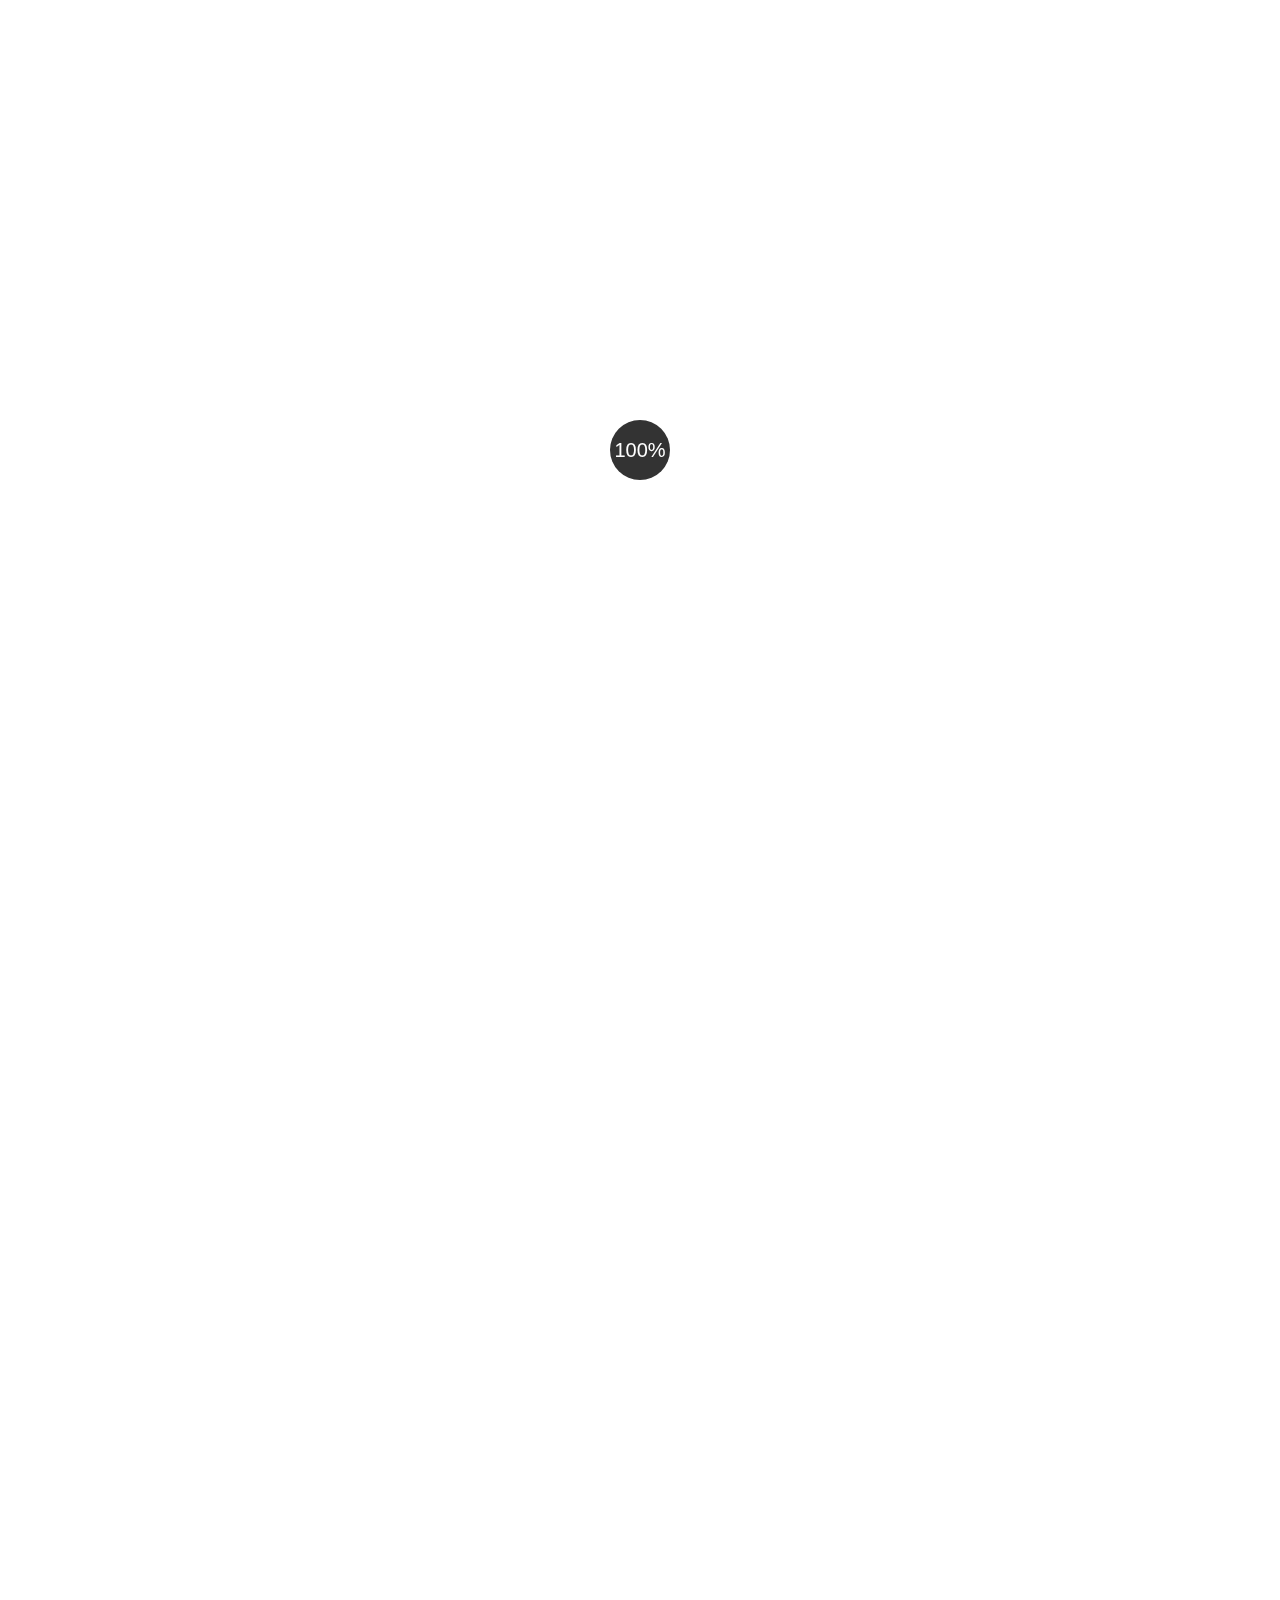
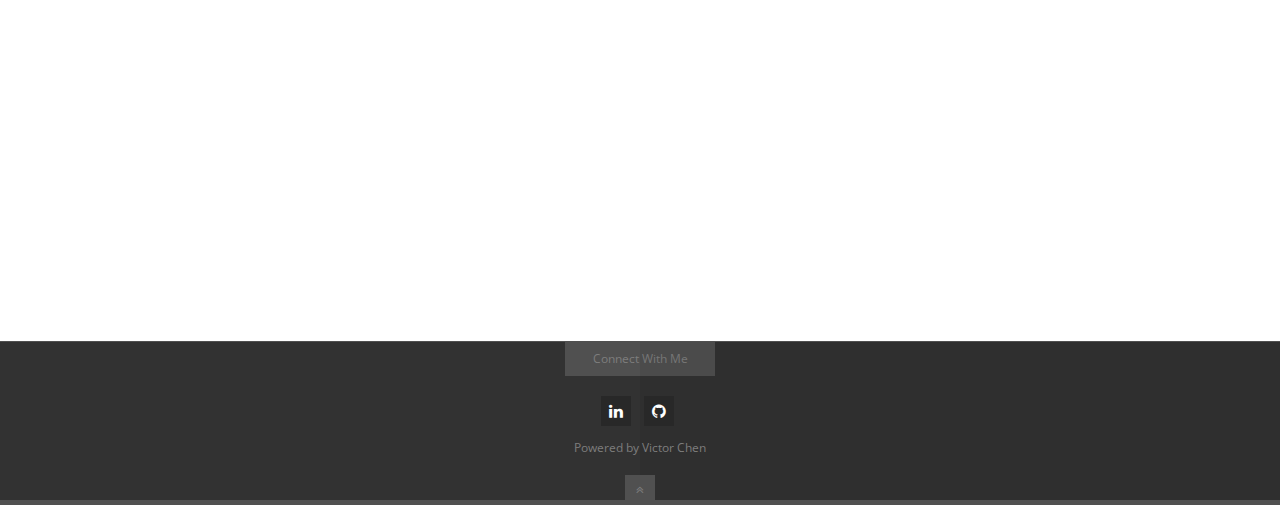
==== index.html @ 5d91b6b1 "wording" ====
<!DOCTYPE html>
<html lang="en" >
  <head>
    <meta charset="utf-8">
    <meta http-equiv="X-UA-Compatible" content="IE=edge">
    <meta name="viewport" content="width=device-width, initial-scale=1">
    
    <!-- Primary Meta Tags -->
    <title>Victor Chen Li's Online Portfolio</title>
    <meta name="title" content="Victor Chen Li's Online Portfolio">
    <meta name="description" content="- Product Designer have 6 years of working experience in both web and mobile
    - 8 years of experience in frontend and backend full stack engineering and released multiple products.
    - Scrum Master in the team to advocate agile process for the end to end product lifecycle
    - Passionate about learning new technology and building side projects for fun">

    <!-- Open Graph / Facebook -->
    <meta property="og:type" content="website">
    <meta property="og:url" content="https://victorchenli.github.io/">
    <meta property="og:title" content="Victor Chen Li's Online Portfolio">
    <meta property="og:description" content="- Product Designer have 6 years of working experience in both web and mobile
    - 8 years of experience in frontend and backend full stack engineering and released multiple products.
    - Scrum Master in the team to advocate agile process for the end to end product lifecycle
    - Passionate about learning new technology and building side projects for fun">
    <meta property="og:image" content="https://victorchenli.github.io/assets/theme/images/my-pict1.jpg">

    <!-- Twitter -->
    <meta property="twitter:card" content="summary_large_image">
    <meta property="twitter:url" content="https://victorchenli.github.io/">
    <meta property="twitter:title" content="Victor Chen Li's Online Portfolio">
    <meta property="twitter:description" content="- Product Designer have 6 years of working experience in both web and mobile
    - 8 years of experience in frontend and backend full stack engineering and released multiple products.
    - Scrum Master in the team to advocate agile process for the end to end product lifecycle
    - Passionate about learning new technology and building side projects for fun">
    <meta property="twitter:image" content="https://victorchenli.github.io/assets/theme/images/my-pict1.jpg">


    <title>Victor Chen Li's Online Portfolio</title>
    <!--favicon-->
    <!-- <link rel="apple-touch-icon" href="assets/theme/images/vc_icon.png">
    <link rel="icon" href="assets/theme/images/favicon.ico"> -->
    <link rel="shortcut icon" href="assets/theme/images/vc_icon.png" type="image/x-icon">
    <link rel="icon" href="assets/theme/images/vc_icon.png" type="image/x-icon">

    <!--pace (page loader) style-->
    <link href="assets/plugins/pace/pace.css" rel="stylesheet">
    <script src="assets/plugins/pace/pace.min.js"></script>

    <!-- Bootstrap -->
    <link href="assets/plugins/bootstrap-3.3.1/css/bootstrap.min.css" rel="stylesheet">
    
    <!-- Icons -->
    <link href="assets/plugins/font-awesome-4.2.0/css/font-awesome.min.css" rel="stylesheet">
    <!-- typed style -->
    <link href="assets/plugins/typed/typed.css" rel="stylesheet">
    <!-- popup style-->
    <link href="assets/plugins/magnific-popup/magnific-popup.css" rel="stylesheet">


    <!-- HTML5 Shim and Respond.js IE8 support of HTML5 elements and media queries -->
    <!-- WARNING: Respond.js doesn't work if you view the page via file:// -->
    <!--[if lt IE 9]>
      <script src="https://oss.maxcdn.com/html5shiv/3.7.2/html5shiv.min.js"></script>
      <script src="https://oss.maxcdn.com/respond/1.4.2/respond.min.js"></script>
    <![endif]-->

    <!-- Themes styles-->
    <link href="assets/theme/css/style.css" rel="stylesheet">
    <!-- black skin-->
    <!-- <link href="assets/theme/css/skin-black.css" rel="stylesheet"> -->

    <!-- Fullstory-->
    <script>
    window['_fs_debug'] = false;
    window['_fs_host'] = 'fullstory.com';
    window['_fs_script'] = 'edge.fullstory.com/s/fs.js';
    window['_fs_org'] = '16WH60';
    window['_fs_namespace'] = 'FS';
    (function(m,n,e,t,l,o,g,y){
        if (e in m) {if(m.console && m.console.log) { m.console.log('FullStory namespace conflict. Please set window["_fs_namespace"].');} return;}
        g=m[e]=function(a,b,s){g.q?g.q.push([a,b,s]):g._api(a,b,s);};g.q=[];
        o=n.createElement(t);o.async=1;o.crossOrigin='anonymous';o.src='https://'+_fs_script;
        y=n.getElementsByTagName(t)[0];y.parentNode.insertBefore(o,y);
        g.identify=function(i,v,s){g(l,{uid:i},s);if(v)g(l,v,s)};g.setUserVars=function(v,s){g(l,v,s)};g.event=function(i,v,s){g('event',{n:i,p:v},s)};
        g.anonymize=function(){g.identify(!!0)};
        g.shutdown=function(){g("rec",!1)};g.restart=function(){g("rec",!0)};
        g.log = function(a,b){g("log",[a,b])};
        g.consent=function(a){g("consent",!arguments.length||a)};
        g.identifyAccount=function(i,v){o='account';v=v||{};v.acctId=i;g(o,v)};
        g.clearUserCookie=function(){};
        g.setVars=function(n, p){g('setVars',[n,p]);};
        g._w={};y='XMLHttpRequest';g._w[y]=m[y];y='fetch';g._w[y]=m[y];
        if(m[y])m[y]=function(){return g._w[y].apply(this,arguments)};
        g._v="1.3.0";
    })(window,document,window['_fs_namespace'],'script','user');
    </script>
  </head>


  <body  data-spy="scroll" data-target=".menu-area" data-offset="200">
    <!--wrapper page-->
    <div class="wrapper">

      <!-- Main Header -->
      <header class="main-header no-window no-header-content" id="home">
        <!-- <div class="content-table header-content-fixed ">
          <div class="whoim">
            <div class="color-dark text-bold">
              Hello
            </div>
          </div>
          <div class="v-content">
            <div class="container">
              <h1 class=" color-dark name">I’m Victor Chen</h1>
              <h4  class=" color-dark font-alt job"><span id="typed" class="typed"></span></h4>
            </div>
          </div>
        </div> -->


        <!-- Main navbar -->
        <div class="menu-area">
          <div class="toogle-bars">
            <a href="#menu-collapse" data-toggle="collapse" class="collapsed"><i class="fa fa-bars ic-open"></i> <i class="fa fa-remove ic-close"></i> MENU</a>
          </div>
          <div class="menu-collapse collapse" id="menu-collapse">
            <div class="container">
              <div class="row">
                <div class="col-md-3">
                  <ul class="breadcrumb main-nav no-space">
                    <li class="link-inpage"><a href="#contact" id="hireme-tab" class="link-inpage"><i class="fa fa-briefcase"></i> Hire Me Now</a></li>
                  </ul>
                </div>
                <div class="col-md-6">
                  <ul class="breadcrumb main-nav nav">
                    <li class="active"><a href="#home" class="link-inpage">Home</a></li>
                    <li ><a href="#about" class="link-inpage">About</a></li>
                    <li ><a href="#portfolio" class="link-inpage">Portfolio</a></li>
                    <li ><a href="#resume" class="link-inpage">Resume</a></li>
                    <!-- <li ><a href="#blog" class="link-inpage">Blog</a></li> -->
                    <!-- <li ><a href="#contact" id="contact-tab" class="link-inpage">Contact</a></li> -->
                  </ul>
                </div>
                <div class="col-md-3">
                  <ul class="breadcrumb main-nav no-space">
                    <li>
                      <a href="https://www.freelancer.ca/u/VictorChenLi"  ><i class="fa fa-briefcase"></i></a>
                    </li>
                    <li>
                      <a href="https://www.linkedin.com/in/victorchenli/" ><i class="fa fa-linkedin"></i></a>
                    </li>
                    <li>
                      <a href="https://github.com/VictorChenLi/" ><i class="fa fa-github"></i></a>
                    </li>
                  </ul>
                </div>
              </div>
            </div>
          </div>
        </div><!-- End Main navbar -->
      </header><!-- End Main Header -->

      <!-- ABOUT ME -->
      <section id="about" class="block-section">
        <div class="clearfix my-profile">
          <div class="my-pict" >
            <div class="overfly">
              <div class="text-botttom">
                <h2 class="text-uppercase color-dark text-bold">Victor Chen</h2>
                <h5 class="text-uppercase color-dark font-alt ">Based @ Toronto</h5>
              </div>
            </div>
          </div>
          <div class="my-desc">
            <div class="bg-secondary clearfix">
              <div class="inner-text">
                <h3 class="color-dark no-margin-top">Hello There!</h3>

                <p><span>I have 7 years of work experience in&nbsp;</span><strong>User experience design</strong><span>&nbsp;and 8 years of work experience in&nbsp;</span><strong>Software engineering</strong><span>&nbsp;(Android, React, NodeJs, etc) for multiple different companies from different industries.</span></p>
                
                <p><span>I'm an advocate of&nbsp;</span><strong>User Center Design</strong><span >. My design process includes end-to-end product design activities. I will conduct&nbsp;</span><strong>user interviews</strong><span>&nbsp;and&nbsp;</span><strong>shadow the user</strong><span>&nbsp;to emphasize the users' pain points. I will create&nbsp;</span><strong>personas and journey maps</strong><span>&nbsp;to identify the top problem statement the team should focus on. I will host&nbsp;</span><strong>ideation sessions</strong><span>&nbsp;to explore all possible ideas with the whole product and engineering team. I will create&nbsp;</span><strong>LoFi or HiFi prototype</strong><span>&nbsp;based on the converged ideas to get alignment with the team. And I will conduct&nbsp;</span><strong>usability testings or run A/B testing</strong><span>&nbsp;with the real user to validate the designs or hypotheses we had.</span></p>
                
                <p><span>My design philosophy is rational, consistent and agile.&nbsp;</span><strong>Rational</strong><span>&nbsp;means all the designs that I created are based on certain reasons, either from&nbsp;</span><strong>user testing</strong><span>&nbsp;or widely accepted&nbsp;</span><strong>design principle</strong><span>&nbsp;and patterns.&nbsp;</span><strong>Consistency</strong><span>&nbsp;means I will use&nbsp;</span><strong>design system</strong><span>&nbsp;and well-defined design principles across the whole design life cycle, which will reduce engineering effort and handoff time.&nbsp;</span><strong>Agile</strong><span>&nbsp;means I will perform design ideation, a feasibility check,&nbsp;</span><strong>wireframe, prototyping</strong><span>, quick validation within each development cycle.</span></p>
                
                <p><span>Feel free to reach out to me, I'm happy to chat with you!</span></p>

                <!-- <button type="button" class="btn primary-btn btn-flat-solid">View Case Study</button> -->
                <a target="_blank" href="https://drive.google.com/file/d/1Bz-e8cFFridXrDcji8XhymebFwd_yoCH/view?usp=sharing" class="btn btn-block btn-primary btn-flat-solid btn-lg btn-pill btn-sm margin-top-25"><i class="fa fa-briefcase"></i> View Resume </a>
                
              </div>
            </div>
            <div id="contact" class="bg-dark clearfix">
              <div class="inner-text contact-me">
                <h5 class="color-light text-bold">Contact Me</h5>
                <p class="no-margin color-light ">
                  <!-- <strong class="fix-width-100"><i class="fa fa-calendar margin-right-5"></i> Birthdate</strong> : 09/11/1990<br/>
                  <strong class="fix-width-100"><i class="fa fa-skype margin-right-5"></i> Skype</strong> : usename.fake<br/><i class="fas fa-calendar-plus"></i>
                  <strong class="fix-width-100"><i class="fa fa-phone margin-right-5"></i> Phone</strong> : + 123-456-789-426<br/> -->
                  <strong class="fix-width-100"><i class="fa fa-envelope margin-right-5"></i> Email</strong>shenli570@gmail.com<br/>
                  <strong class="fix-width-100"><i class="fa fa-calendar margin-right-5"></i> Meet me</strong><a href="https://doodle.com/mm/929778276/victorchenli">Doodle calendar</a><br/>
                  <strong class="fix-width-100"><i class="fa fa-linkedin margin-right-5"></i> Linkedin</strong><a href="https://www.linkedin.com/in/victorchenli/">VictorChenLi</a><br/>
                  <!-- <strong class="fix-width-100"><i class="fa fa-weixin margin-right-5"></i> WeChat</strong>shenli570<br/> -->
                  <!-- <strong class="fix-width-100"><i class="fa fa-globe margin-right-5"></i> Website</strong> : www.someonedomain.me<br/>
                  <strong class="fix-width-100"><i class="fa fa-location-arrow margin-right-5"></i> Adresse</strong> : 1234 Jalan Road, Fake City, IS 421 123.<br/> -->
                </p>
              </div>
            </div>
          </div>
        </div>
      </section><!-- END ABOUT ME -->


      <!--PORTFOLIO-->
      <section id="portfolio" class="block-section">
        <!--PORTFOLIO TITLE-->
        <div class=" shape-bottom">
          <div class="bg-secondary block-title">
            <div class="container">
              <h2 class="text-uppercase color-dark text-bold no-margin">Portfolio</h2>
              <div class="title-icon"> <i class="fa fa-inbox"></i> </div>
            </div>
          </div>
        </div><!--END PORTFOLIO TITLE-->

        <!--List WOrk-->
        <div class="block-page" >


          <div class="container-medium clearfix">
            <div class="row list-work">
              
              <!-- <div class="col-md-4 col-sm-6">
                <div class="box-work">
                  <div class="work-preview">
                    <img src="assets/theme/images/portfolio/companion_promo.png" alt="">
                    <div class="hover">
                      <div class="link-btns">
                        <a href="assets/theme/images/portfolio/companion_promo.png" title="pic 03" class="galery-item"><i class="fa fa-search-plus"></i></a>
                        <a href="portfolio-companion.html"><i class="fa fa-link"></i></a>
                      </div>
                      <a href="portfolio-companion.html" class="project-title">FreshBooks App Store</a>
                    </div>
                  </div>
                </div>
              </div> -->
              <div class="col-md-4 col-sm-6">
                <a href="https://drive.google.com/file/d/1ajoTFhWqE8AbmEjisL3Iurp1pdLZ_-n3/view" target="_blank">
                  <div class="box-work">
                    <div class="work-preview">
                      <img src="assets/theme/images/portfolio/freshbooks_promo.png" alt="">
                      <div class="hover">
                        <a href="https://drive.google.com/file/d/1ajoTFhWqE8AbmEjisL3Iurp1pdLZ_-n3/view" class="project-title" target="_blank">FreshBooks App Store</a>
                      </div>
                    </div>
                  </div>
                </a>
              </div>
              <div class="col-md-4 col-sm-6">
                <a href="portfolio-companion.html">
                  <div class="box-work">
                    <div class="work-preview">
                      <img src="assets/theme/images/portfolio/companion_promo.png" alt="">
                      <div class="hover">
                        <a href="portfolio-companion.html" class="project-title">Companion</a>
                      </div>
                    </div>
                  </div>
                </a>
              </div>
              <div class="col-md-4 col-sm-6">
                <a href="https://www.figma.com/community/plugin/1004204435648317366/PopImg" target="_blank">
                  <div class="box-work">
                    <div class="work-preview">
                      <img src="assets/theme/images/portfolio/PopImg_promo.png" alt="">
                      <div class="hover">
                        <a href="https://www.figma.com/community/plugin/1004204435648317366/PopImg" class="project-title" target="_blank" >PopImg Figma Plugin</a>
                      </div>
                    </div>
                  </div>
                </a>
              </div>
              <!-- <div class="col-md-4 col-sm-6">
                <a href="portfolio-dabble.html">
                  <div class="box-work">
                    <div class="work-preview">
                      <img src="assets/theme/images/portfolio/dabbleit_promo.png" alt="">
                      <div class="hover">
                        <a href="portfolio-dabble.html" class="project-title">Dabble</a>
                      </div>
                    </div>
                  </div>
                </a>
              </div> -->
              <div class="col-md-4 col-sm-6">
                <a href="portfolio-baton.html">
                  <div class="box-work">
                    <div class="work-preview">
                      <img src="assets/theme/images/portfolio/baton_promo.png" alt="">
                      <div class="hover">
                        <a href="portfolio-baton.html" class="project-title">Baton</a>
                      </div>
                    </div>
                  </div>
                </a>
              </div>
              <!-- <div class="col-md-4 col-sm-6">
                <div class="box-work">
                  <div class="work-preview">
                    <img src="assets/theme/images/portfolio/p4.jpg" alt="">
                    <div class="hover">
                      <div class="link-btns">
                        <a href="assets/theme/images/portfolio/p4.jpg" title="pic 04" class="galery-item"><i class="fa fa-search-plus"></i></a>
                        <a href="portfolio-detail.html"><i class="fa fa-link"></i></a>
                      </div>
                      <a href="portfolio-detail.html" class="project-title">Outpatient</a>
                    </div>
                  </div>
                </div>
              </div> -->
              <div class="col-md-4 col-sm-6">
                <a href="portfolio-dubdub.html">
                  <div class="box-work">
                    <div class="work-preview">
                      <img src="assets/theme/images/portfolio/dubdub_promo.png" alt="">
                      <div class="hover">
                        <a href="portfolio-dubdub.html" class="project-title">DubDub</a>
                      </div>
                    </div>
                  </div>
                </a>
              </div>
              <div class="col-md-4 col-sm-6">
                <a href="portfolio-bbtracker.html">
                  <div class="box-work">
                    <div class="work-preview">
                      <img src="assets/theme/images/portfolio/bbtracker_promo.png" alt="">
                      <div class="hover">
                        <a href="portfolio-bbtracker.html" class="project-title">BBTracker</a>
                      </div>
                    </div>
                  </div>
                </a>
              </div>
            </div>
            <!--BTN SHOW MORE-->
            <!-- <div class="box-btn-more"><a href="portfolio-list.html" class="btn btn-flat-line btn-link" id="more-work"> Show More</a></div> -->
          </div>
        </div><!--END List WOrk-->
      </section><!--END PORTFOLIO-->

      <!-- Design Process -->
      <!-- <section id="designprocess" class="block-section">
        <div class=" shape-bottom">
          <div class="bg-secondary block-title">
            <div class="container">
              <h2 class="text-uppercase color-dark text-bold no-margin">Design Process</h2>
              <div class="title-icon"> <i class="fa fa-list-ol"></i> </div>
            </div>
          </div>
        </div>
        <div class="container-medium ">
          <div class="list-employment">
            <ul class="list-unstyled  clearfix">
              <li>
                <div class="ic"><i class="fa  fa-heart"></i></div>
                <div class="number font-alt">01</div>
                <div class="desc">
                  <h5 class="color-dark text-bold">Empathise</h5>
                  <p class="font-alt color-dark"><b>Activities:</b> User Interview, Focus Group</p>
                  <p class="font-alt color-dark"><b>Deliverable:</b> Insights, Affinity Diagramming</p>
                  <p>In this stage, I will conduct user interview, shadowing or focus group sessions with target users. During those sessions, I will collect user's feedback and observe user's behaviour to identify patterns and insights.</p>
                </div>
              </li>
              <li>
                <div class="ic"><i class="fa fa-briefcase"></i></div>
                <div class="number font-alt">02</div>
                <div class="desc">
                  <h5 class=" color-dark text-bold">Define</h5>
                  <p class="font-alt color-dark"><b>Activities:</b>Card sorting, Persona workshop</p>
                  <p>The main goal of this stage is to identify user's , I will organize persona workshop to start build the persona for our target user</p>
                  <p class="font-alt color-dark"><b>Deliverable:</b> Persona, Journey map</p>
                </div>
              </li>
              <li>
                <div class="ic"><i class="fa fa-briefcase"></i></div>
                <div class="number font-alt">03</div>
                <div class="desc">
                  <h5 class=" color-dark text-bold">Prototyping</h5>
                  <p class="font-alt color-dark">Huawei Technology Co., Ltd, China</p>
                  <p>Responsible for developing a cloud computing platform and leading a small team with 5 software engineers and 3 QA. Communicating with the customer to align the requirements, drafting and revising design and implementation documents, developing API service platform with Java.</p>
                  <p class="font-alt color-dark">Aug, 2011 - Jul, 2013</p>
                </div>
              </li>
            </ul>
          </div>
        </div>
      </section> -->
      <!--END DESIGN PROCESS-->

      <!-- RESUME -->
      <section id="resume" class="block-section">
        
        <div class=" shape-bottom">
          <div class="bg-secondary block-title">
            <div class="container">
              <h2 class="text-uppercase color-dark text-bold no-margin">Resume</h2>
              <div class="title-icon"> <i class="fa fa-magic"></i> </div>
            </div>
          </div>
        </div>

        <!-- DOWNLOAD & PRVIEW BTN -->
        <div class="parallax-bg bg1" >
          <div class="container">
            <div class="padding30 text-center">
              <!-- <a href="https://drive.google.com/file/d/1Bz-e8cFFridXrDcji8XhymebFwd_yoCH/view?usp=sharing" class="btn btn-flat-line btn-default btn-download-resume"><i class="fa fa-download"></i>  Download Resume</a> -->
              <a href="https://drive.google.com/file/d/1Bz-e8cFFridXrDcji8XhymebFwd_yoCH/view?usp=sharing" class="btn btn-primary btn-flat-solid btn-pill" target="_blank"><i class="fa fa-briefcase"></i> Download Resume</a>
              <!-- <span class="space-inline-15 hidden-xs"></span>
              <a href="#" class="btn btn-flat-line btn-default light-font"><i class="fa fa-print"></i> Print CV</a> -->
            </div>
          </div>
        </div><!-- END DOWNLOAD & PRVIEW BTN -->

        <!--SKILLS-->
        <!-- <div class="container-medium">
          <div class="title-border">
            <h5 class=" color-dark no-margin text-bold ">Designer Skills</h5>
          </div>  

          <div class="row">
            <div class="col-sm-6">
              <ul class="list-unstyled list-progress">
                <li>
                  <div class=" color-dark title "><span>Interaction Design - </span>  <strong>90%</strong></div>
                  <div class="progress-line">
                    <div class="line" data-holdwidth="90%"></div>
                  </div>
                </li>
                <li>
                  <div class=" color-dark title">Information Architecture - <strong>85%</strong></div>
                  <div class="progress-line">
                    <div class="line" data-holdwidth="85%"></div>
                  </div>
                </li>
                <li>
                  <div class=" color-dark title">User Research - <strong>80%</strong></div>
                  <div class="progress-line">
                    <div class="line" data-holdwidth="80%" ></div>
                  </div>
                </li>
              </ul>
            </div>
            <div class="col-sm-6">
              <ul class="list-unstyled list-progress">
                <li>
                  <div class=" color-dark title">Design Thinking Workshop - <strong>80%</strong></div>
                  <div class="progress-line">
                    <div class="line" data-holdwidth="80%" ></div>
                  </div>
                </li>
                <li>
                  <div class=" color-dark title">Design System - <strong>85%</strong></div>
                  <div class="progress-line">
                    <div class="line" data-holdwidth="85%" ></div>
                  </div>
                </li>
                <li>
                  <div class=" color-dark title">Motion Animation - <strong>65%</strong></div>
                  <div class="progress-line">
                    <div class="line" data-holdwidth="65%" ></div>
                  </div>
                </li>
              </ul>
            </div>
          </div> -->
          <!-- END MORE SKILS -->

          <!--SKIL CHART TOP-->
          <!-- <div class="title-border">
            <h5 class=" color-dark no-margin text-bold ">Engineer Skills</h5>
          </div>  

          
          <ul class="skill top list-unstyled clearfix">
            <li class="col-sm-3 col-xs-6 no-padding">
              <div class="box br-right br-bottom">
                <span class="chart" data-percent="95">
                  <span class="percent"></span>
                </span>
                <div class="text-uppercase  color-dark">Android</div>
              </div>
            </li>
            <li class="col-sm-3 col-xs-6 no-padding">
              <div class="box br-right br-bottom">
                <span class="chart" data-percent="90">
                  <span class="percent"></span>
                </span>
                <div class="text-uppercase  color-dark">Java</div>
              </div>
            </li>
            <li class="col-sm-3 col-xs-6 no-padding">
              <div class="box br-right br-bottom">
                <span class="chart" data-percent="85">
                  <span class="percent"></span>
                </span>
                <div class="text-uppercase  color-dark">React</div>
              </div>
            </li>
            <li class="col-sm-3 col-xs-6 no-padding">
              <div class="box br-bottom">
                <span class="chart" data-percent="85">
                  <span class="percent"></span>
                </span>
                <div class="text-uppercase color-dark">HTML/CSS/JS</div>
              </div>
            </li>
          </ul> -->
          <!--END SKIL CHART TOP-->

          <!--SKIL CHART BOTTOM-->
          <!-- <ul class="skill bottom list-unstyled clearfix">
            <li class="col-sm-3 col-xs-6 no-padding">
              <div class="box br-right">
                <span class="chart" data-percent="82">
                  <span class="percent"></span>
                </span>
                <div class="text-uppercase  color-dark">DevOps</div>
              </div>
            </li>
            <li class="col-sm-3 col-xs-6 no-padding">
              <div class="box br-right">
                <span class="chart" data-percent="80">
                  <span class="percent"></span>
                </span>
                <div class="text-uppercase  color-dark">WordPress</div>
              </div>
            </li>
            <li class="col-sm-3 col-xs-6 no-padding">
              <div class="box br-right">
                <span class="chart" data-percent="78">
                  <span class="percent"></span>
                </span>
                <div class="text-uppercase color-dark">PHP</div>
              </div>
            </li>
            <li class="col-sm-3 col-xs-6 no-padding">
              <div class="box">
                <span class="chart" data-percent="70">
                  <span class="percent"></span>
                </span>
                <div class="text-uppercase color-dark">Node JS</div>
              </div>
            </li>
          </ul> -->
          <!--END SKIL CHART BOTTOM-->



          <!-- <div class="white-space-50"></div> -->
        </div>

      </section><!-- END SERVICES-->

      <!--CONTACT-->
      <!-- <section id="contact" class="block-section">
        <div class=" shape-bottom">
          <div class="bg-secondary block-title">
            <div class="container">
              <h2 class="text-uppercase color-dark text-bold no-margin">Contact</h2>
              <div class="title-icon"> <i class="fa fa-envelope-o"></i> </div>
            </div>
          </div>
        </div>

        <div class="parallax-bg bg2" >
          <div class="container">
            <div class="padding30 text-center">
              <a href="mailto:shenli570@gmail.com" class="btn btn-lg btn-primary btn-flat-solid btn-pill margin-top-25"><i class="fa fa-envelope"></i>  Email Me </a>
              <a href="https://www.freelancer.ca/u/VictorChenLi" class="btn btn-lg btn-primary btn-flat-solid btn-pill margin-top-25"><i class="fa fa-briefcase"></i>  Hire Me </a>
              <a href="https://www.linkedin.com/in/victorchenli/" class="btn btn-lg btn-primary btn-flat-solid btn-pill margin-top-25"><i class="fa fa-linkedin"></i>  Connect with me</a>
              <a href="https://github.com/VictorChenLi/" class="btn btn-lg btn-primary btn-flat-solid btn-pill margin-top-25"><i class="fa fa-github"></i> Help on Open Source </a>
              <span class="space-inline-15 hidden-xs"></span>
              <a href="#" class="btn btn-flat-line btn-default light-font"><i class="fa fa-print"></i> Print CV</a>
            </div>
          </div>
        </div>

      </section> -->
      <!--END CONTACT-->


      <!--FOOTER-->
      <footer class="main-footer">
        <div class="container">
          <div class="folow-me">
            Connect With Me
          </div>
          <ul class="list-inline social-links text-center">
            <!-- <li>
              <a href="#"  data-toggle="tooltip"  data-placement="top" title="Facebook"><i class="fa fa-facebook"></i></a>
            </li>
            <li>
              <a href="#"  data-toggle="tooltip"  data-placement="top" title="Google"><i class="fa fa-google"></i></a>
            </li>
            <li>
              <a href="#"  data-toggle="tooltip"  data-placement="top" title="Twitter"><i class="fa fa-twitter"></i></a>
            </li> -->
            <li>
              <a href="https://www.linkedin.com/in/victorchenli/"  data-toggle="tooltip"  data-placement="top" title="Linkedin"><i class="fa fa-linkedin"></i></a>
            </li>
            <li>
              <a href="https://github.com/VictorChenLi/"  data-toggle="tooltip"  data-placement="top" title="Github"><i class="fa fa-github"></i></a>
            </li>
          </ul>
          <p class="text-center no-margin">
            Powered by Victor Chen
          </p>
          <a href="#home" class="back-to-top"><i class="fa fa-angle-double-up" ></i></a>
        </div>
      </footer><!--END FOOTER-->
    </div><!--End wrapper page-->

    <!-- Global site tag (gtag.js) - Google Analytics -->
    <script async src="https://www.googletagmanager.com/gtag/js?id=UA-81886809-3"></script>
    <script>
      window.dataLayer = window.dataLayer || [];
      function gtag(){dataLayer.push(arguments);}
      gtag('js', new Date());

      gtag('config', 'UA-81886809-3');
    </script>


    <!-- jQuery (necessary for Bootstrap's JavaScript plugins) -->
    <script src="assets/plugins/jquery.js"></script>
    <script src="assets/plugins/bootstrap-3.3.1/js/bootstrap.min.js"></script>

    <!-- maps js -->
    <script src="https://maps.googleapis.com/maps/api/js?sensor=false" type="text/javascript"></script> 
    <script src="assets/plugins/jquery.ui.map.js"></script> 
    <!-- advanced easing options -->
    <script src="assets/plugins/jquery.easing-1.3.pack.js"></script>
    <!-- parallax bg js -->
    <script src="assets/plugins/jquery.parallax-1.1.3.js"></script>
    <!-- lightbox js -->
    <script src="assets/plugins/magnific-popup/jquery.magnific-popup.min.js"></script>
    <!-- typed animation-->
    <script src="assets/plugins/typed/typed.js"></script>
    <!-- easy chart-->
    <script src="assets/plugins/easypiechart/jquery.easypiechart.min.js"></script>
    <!-- simple Ajax Uploader -->
    <script src="assets/plugins/Simple-Ajax-Uploader/SimpleAjaxUploader.min.js"></script>
    <!-- validate jquery-->
    <script src="assets/plugins/validator/jquery.validate.min.js"></script>

    <!--=====================================================-->
    <!--configuration template-->
    <script src="assets/theme/js/theme.js"></script>
  </body>
</html>
---- assets/plugins/pace/pace.css ----
body{
  overflow-x: hidden;
}
.pace {
  -webkit-pointer-events: none;
  pointer-events: none;

  -webkit-user-select: none;
  -moz-user-select: none;
  user-select: none;

  -webkit-perspective: 12rem;
  -moz-perspective: 12rem;
  -ms-perspective: 12rem;
  -o-perspective: 12rem;
  perspective: 12rem;

  z-index: 2000;
  position: fixed;
  height: 6rem;
  width: 6rem;
  margin: auto;
  top: 0;
  left: 0;
  right: 0;
  bottom: 0;
}

.pace.pace-inactive .pace-progress {
  display: none;
}

.pace .pace-progress {
  position: fixed;
  z-index: 2000;
  display: block;
  position: absolute;
  left: 0;
  top: 0;
  height: 6rem;
  width: 6rem !important;
  line-height: 6rem;
  font-size: 2rem;
  border-radius: 50%;
  background: rgba(0, 0, 0, 0.8);
  color: #fff;
  font-family: "Helvetica Neue", sans-serif;
  font-weight: 100;
  text-align: center;

/*  -webkit-animation: pace-3d-spinner linear infinite 2s;
  -moz-animation: pace-3d-spinner linear infinite 2s;
  -ms-animation: pace-3d-spinner linear infinite 2s;
  -o-animation: pace-3d-spinner linear infinite 2s;
  animation: pace-3d-spinner linear infinite 2s;

  -webkit-transform-style: preserve-3d;
  -moz-transform-style: preserve-3d;
  -ms-transform-style: preserve-3d;
  -o-transform-style: preserve-3d;
  transform-style: preserve-3d;*/
}

.pace .pace-progress:after {
  content: attr(data-progress-text);
  display: block;
}

@-webkit-keyframes pace-3d-spinner {
  from {
    -webkit-transform: rotateY(0deg);
  }
  to {
    -webkit-transform: rotateY(360deg);
  }
}

@-moz-keyframes pace-3d-spinner {
  from {
    -moz-transform: rotateY(0deg);
  }
  to {
    -moz-transform: rotateY(360deg);
  }
}

@-ms-keyframes pace-3d-spinner {
  from {
    -ms-transform: rotateY(0deg);
  }
  to {
    -ms-transform: rotateY(360deg);
  }
}

@-o-keyframes pace-3d-spinner {
  from {
    -o-transform: rotateY(0deg);
  }
  to {
    -o-transform: rotateY(360deg);
  }
}

@keyframes pace-3d-spinner {
  from {
    transform: rotateY(0deg);
  }
  to {
    transform: rotateY(360deg);
  }
}
---- assets/plugins/typed/typed.css ----
.typed-cursor{
  opacity: 1;
  font-weight: 100;
  -webkit-animation: blink 0.7s infinite;
  -moz-animation: blink 0.7s infinite;
  -ms-animation: blink 0.7s infinite;
  -o-animation: blink 0.7s infinite;
  animation: blink 0.7s infinite;
}
@-keyframes blink{
  0% { opacity:1; }
  50% { opacity:0; }
  100% { opacity:1; }
}
@-webkit-keyframes blink{
  0% { opacity:1; }
  50% { opacity:0; }
  100% { opacity:1; }
}
@-moz-keyframes blink{
  0% { opacity:1; }
  50% { opacity:0; }
  100% { opacity:1; }
}
@-ms-keyframes blink{
  0% { opacity:1; }
  50% { opacity:0; }
  100% { opacity:1; }
}
@-o-keyframes blink{
  0% { opacity:1; }
  50% { opacity:0; }
  100% { opacity:1; }
}
---- assets/theme/css/style.css ----
@import url('https://fonts.googleapis.com/css?family=Open+Sans:400italic,400,700, 800');
/*
This files contents are outlined below.
01. BODY 
02. TYPOGRAPGY 
03. HELPER
04. COMPONENTS
  - NAVBAR
  - BUTTONS
  - FORM
  - PAGINATION
  - TABS
  - CAROUSEL
05. MAIN-HEADER 
06. CONTENT 
  - ABOUT
  - SERVICES
  - RESUME
  - SKILLS 
  - PORTFOLIO
  - BLOG
  - CONTACT
  - TESTIMONIAL
  - PARALLAX
  - CAPTCHA
07. MAIN-FOOTER 
*/
/*============================
     01. BODY
============================*/
body {
  background: #ffffff;
  color: #7d7d7d;
  font-family: 'Open Sans';
  line-height: 2;
  font-size: 13px;
  position: relative;
  -webkit-font-smoothing: antialiased;
}
body .wrapper {
  z-index: 2;
  visibility: hidden;
  opacity: 0.0;
  position: relative;
}
/*============================
     02. TYPOGRAPGY
============================*/
h1 {
  letter-spacing: 3px;
  font-size: 4em;
}
@media (max-width: 600px) {
  h1 {
    font-size: 3em;
  }
}
h2 {
  letter-spacing: 2.5px;
  font-size: 3em;
}
@media (max-width: 600px) {
  h2 {
    font-size: 2.5em;
  }
}
h3 {
  letter-spacing: 2px;
  font-size: 2em;
}
h4 {
  font-size: 1.5em;
}
h5 {
  font-size: 1.2em;
}
h6 {
  font-size: 1;
}
h1,
h2,
h3,
h4,
h5,
h6 {
  line-height: 1.2;
  font-family: 'Open Sans';
}
h4,
h5,
h6 {
  letter-spacing: 1px;
}
/*============================
     03. HELPER
============================*/
.bg1 {
  background-image: url(../images/bg1.jpg);
}
.bg2 {
  background-image: url(../images/bg2.jpg);
}
.container-medium {
  padding-right: 15px;
  padding-left: 15px;
  margin-right: auto;
  margin-left: auto;
  max-width: 960px;
  position: relative;
  z-index: 1;
}
.container-mini {
  padding-right: 15px;
  padding-left: 15px;
  margin-right: auto;
  margin-left: auto;
  max-width: 840px;
  position: relative;
  z-index: 1;
}
.container-xs {
  padding-right: 15px;
  padding-left: 15px;
  margin-right: auto;
  margin-left: auto;
  max-width: 625px;
  position: relative;
  z-index: 1;
}
.content-table {
  display: table;
  position: relative;
  width: 100%;
}
.content-table .v-content {
  position: relative;
  display: table-cell;
  vertical-align: middle;
  margin-top: 0;
  text-align: center;
  margin-bottom: 0;
  float: none;
}
.no-margin-top {
  margin-top: 0;
}
.no-margin-bottom {
  margin-bottom: 0;
}
.no-margin {
  margin: 0;
}
.no-padding {
  padding: 0;
}
.margin-right-5 {
  margin-right: 5px;
}
.margin-top-25 {
  margin-top: 25px;
}
.fix-width-100 {
  width: 100px;
  display: inline-block;
}
.paddingTB-30 {
  padding-top: 50px;
  padding-bottom: 50px;
}
.padding20 {
  padding: 20px;
}
.padding30 {
  padding: 30px;
}
.padding50 {
  padding: 50px;
}
.white-space-10 {
  height: 10px;
}
.white-space-20 {
  height: 20px;
}
.white-space-30 {
  height: 30px;
}
.white-space-40 {
  height: 40px;
}
.white-space-50 {
  height: 50px;
}
.white-space-60 {
  height: 60px;
}
.space-inline-15 {
  display: inline-block;
  width: 15px;
}
.space-inline-30 {
  display: inline-block;
  width: 30px;
}
.color-dark {
  color: #000000;
}
.color-primary {
  color: #e74c3c;
}
.color-light {
  color: #ebebeb;
}
.bg-primary {
  background-color: #e74c3c;
}
.bg-secondary {
  background-color: #f5f5f5;
}
.bg-dark {
  background-color: #323232;
}
.big-icon {
  font-size: 4em;
  display: block;
  margin-bottom: 20px;
  text-align: center;
  background: #ffffff;
  box-shadow: 0 0 6px rgba(0, 0, 0, 0.1) !important;
  -webkit-box-shadow: 0 0 6px rgba(0, 0, 0, 0.1) !important;
  -moz-box-shadow: 0 0 6px rgba(0, 0, 0, 0.1) !important;
  -o-box-shadow: 0 0 6px rgba(0, 0, 0, 0.1) !important;
  -ms-box-shadow: 0 0 6px rgba(0, 0, 0, 0.1) !important;
  padding: 30px 0;
  margin-top: 10px;
  -webkit-border-radius: 4px !important;
  -moz-border-radius: 4px !important;
  -ms-border-radius: 4px !important;
  -o-border-radius: 4px !important;
  border-radius: 4px !important;
  color: #282828;
  border: 4px double #ebebeb;
}
.img-bordered {
  max-width: 100%;
  border: 4px double #ebebeb;
  -webkit-border-radius: 10px !important;
  -moz-border-radius: 10px !important;
  -ms-border-radius: 10px !important;
  -o-border-radius: 10px !important;
  border-radius: 10px !important;
  margin-bottom: 30px;
}
blockquote {
  margin-bottom: 30px;
  font-size: 14px;
}
.list-with-icon li {
  padding-left: 30px;
  position: relative;
}
.list-with-icon li .ic-list {
  position: absolute;
  top: 7px;
  left: 0;
}
.box-line {
  border: 3px solid #000000;
  color: #000000;
  background: #ffffff;
  background: rgba(255, 255, 255, 0.3);
  letter-spacing: 2px;
  padding: 10px 30px;
  display: inline-block;
}
.display-block {
  display: block;
}
.display-inline-block {
  display: inline-block;
}
.text-bold {
  font-weight: 700;
}
.text-extra-bold {
  font-weight: 800;
}
.text-light {
  font-weight: 300;
}
.font-alt {
  font-family: Georgia;
}
.br-right {
  border-right: 1px solid #ebebeb !important;
}
.br-left {
  border-left: 1px solid #ebebeb !important;
}
.br-top {
  border-top: 1px solid #ebebeb !important;
}
.br-bottom {
  border-bottom: 1px solid #ebebeb !important;
}
.line-dash-bottom {
  border-bottom: 1px dashed #ebebeb;
  padding-bottom: 12px;
}
.padding-left-30 {
  padding-left: 30px;
}
.relative {
  position: relative;
  z-index: 1;
}
.white-light {
  position: relative;
}
.white-light:before {
  content: "";
  position: absolute;
  width: 50%;
  transition: top 1s ease 0.3s, background 1s ease 0s;
  -webkit-transition: top 1s ease 0.3s, background 1s ease 0s;
  -moz-transition: top 1s ease 0.3s, background 1s ease 0s;
  -o-transition: top 1s ease 0.3s, background 1s ease 0s;
  -ms-transition: top 1s ease 0.3s, background 1s ease 0s;
  left: 0;
  top: 0;
  height: 100%;
  background: rgba(255, 255, 255, 0.3);
}
.white-light:after {
  content: "";
  position: absolute;
  width: 50%;
  transition: bottom 1s ease 0.3s, background 1s ease 0s;
  -webkit-transition: bottom 1s ease 0.3s, background 1s ease 0s;
  -moz-transition: bottom 1s ease 0.3s, background 1s ease 0s;
  -o-transition: bottom 1s ease 0.3s, background 1s ease 0s;
  -ms-transition: bottom 1s ease 0.3s, background 1s ease 0s;
  right: 0;
  bottom: 0;
  height: 100%;
  background: rgba(255, 255, 255, 0.2);
}
.block-page {
  padding: 60px 0;
}
.black-light {
  position: relative;
}
.black-light:before {
  content: "";
  position: absolute;
  width: 50%;
  transition: top 1s ease 0.3s, background 1s ease 0s;
  -webkit-transition: top 1s ease 0.3s, background 1s ease 0s;
  -moz-transition: top 1s ease 0.3s, background 1s ease 0s;
  -o-transition: top 1s ease 0.3s, background 1s ease 0s;
  -ms-transition: top 1s ease 0.3s, background 1s ease 0s;
  left: 0;
  top: 0;
  height: 100%;
  background: rgba(0, 0, 0, 0.5);
}
.black-light:after {
  content: "";
  position: absolute;
  width: 50%;
  transition: bottom 1s ease 0.3s, background 1s ease 0s;
  -webkit-transition: bottom 1s ease 0.3s, background 1s ease 0s;
  -moz-transition: bottom 1s ease 0.3s, background 1s ease 0s;
  -o-transition: bottom 1s ease 0.3s, background 1s ease 0s;
  -ms-transition: bottom 1s ease 0.3s, background 1s ease 0s;
  right: 0;
  bottom: 0;
  height: 100%;
  background: rgba(0, 0, 0, 0.6);
}
.block-section {
  background: #ffffff;
  position: relative;
  z-index: 1;
}
.block-title {
  padding: 40px 0;
  z-index: 3;
  position: relative;
  border-top: 1px solid #ebebeb;
  border-bottom: 1px solid #ebebeb;
  text-align: center;
}
.block-title .title-icon {
  display: inline-block;
  position: relative;
}
.block-title .title-icon:before {
  content: "";
  position: absolute;
  height: 1px;
  background: #323232;
  width: 20px;
  left: -30px;
  top: 50%;
}
.block-title .title-icon:after {
  content: "";
  position: absolute;
  height: 1px;
  background: #323232;
  width: 20px;
  right: -30px;
  top: 50%;
}
.block-title:before {
  content: "";
  position: absolute;
  width: 24px;
  height: 2px;
  background: #f5f5f5;
  bottom: -1px;
  left: 50%;
  margin-left: -12px;
}
.shape-bottom {
  z-index: 2;
  position: relative;
}
.shape-bottom:before {
  content: "";
  position: absolute;
  width: 20px;
  height: 20px;
  background: #f5f5f5;
  border: 1px solid #ebebeb;
  z-index: 1;
  bottom: -10px;
  left: 50%;
  margin-left: -10px;
  transform: rotate(45deg);
  -webkit-transform: rotate(45deg);
  -moz-transform: rotate(45deg);
  -o-transform: rotate(45deg);
  -ms-transform: rotate(45deg);
}
.error {
  color: #BD2929;
  font-weight: 400;
  letter-spacing: 2px;
  transition: all 0.3s ease 0s;
  -webkit-transition: all 0.3s ease 0s;
  -moz-transition: all 0.3s ease 0s;
  -o-transition: all 0.3s ease 0s;
  -ms-transition: all 0.3s ease 0s;
}
.progress-wrap {
  margin-top: 10px;
  margin-bottom: 10px;
}
.progress-wrap .progress {
  -webkit-border-radius: 0 !important;
  -moz-border-radius: 0 !important;
  -ms-border-radius: 0 !important;
  -o-border-radius: 0 !important;
  border-radius: 0 !important;
  height: 10px;
}
.progress-wrap .bar {
  background: #000000;
  min-height: 3px;
  margin: 3px 0;
}
.attbox {
  padding-top: 0px;
  padding-bottom: 10px;
}
.fix-heigh-500px {
  object-fit: contain;
  width: 100%;
  height: 500px !important;
}
/*============================
     04. COMPONENTS
============================*/
/*== NAVBAR ==*/
.menu-area {
  position: absolute;
  transition: background 0.8s ease 0s;
  -webkit-transition: background 0.8s ease 0s;
  -moz-transition: background 0.8s ease 0s;
  -o-transition: background 0.8s ease 0s;
  -ms-transition: background 0.8s ease 0s;
  bottom: 0;
  padding: 10px 0;
  background: #ffffff;
  background: rgba(255, 255, 255, 0.3);
  left: 0;
  border-bottom: 1px solid #ebebeb;
  text-align: center;
  width: 100%;
  z-index: 100;
}
.menu-area .toogle-bars {
  display: none;
}
.menu-area .toogle-bars a {
  text-decoration: none;
  color: #000000;
}
.menu-area .toogle-bars a .ic-open {
  display: none;
  visibility: hidden;
}
.menu-area .toogle-bars a .ic-close {
  display: inline;
  visibility: visible;
}
.menu-area .toogle-bars a.collapsed .ic-open {
  display: inline;
  visibility: visible;
}
.menu-area .toogle-bars a.collapsed .ic-close {
  display: none;
  visibility: hidden;
}
.menu-area .main-nav {
  visibility: visible !important;
  margin: 0;
  background: transparent;
}
.menu-area .main-nav > li {
  display: inline;
}
.menu-area .main-nav > li > a {
  font-weight: 700;
  color: #323232;
  outline: none;
  font-size: 12px;
  transition: all 0.3s ease 0s;
  -webkit-transition: all 0.3s ease 0s;
  -moz-transition: all 0.3s ease 0s;
  -o-transition: all 0.3s ease 0s;
  -ms-transition: all 0.3s ease 0s;
  text-decoration: none;
  text-transform: uppercase;
}
.menu-area .main-nav > li > a:hover {
  color: #000000;
  outline: none;
}
.menu-area .main-nav > li + li:before {
  color: #323232;
}
.menu-area .main-nav > li.active > a {
  color: #000000;
}
.menu-area .main-nav.nav > li > a {
  padding: 0;
  display: inline-block;
}
.menu-area .main-nav.nav > li > a:hover,
.menu-area .main-nav.nav > li > a:focus {
  background: transparent;
}
.menu-area .main-nav.no-space > li + li:before {
  content: "";
}
.menu-area.nav-white-bg {
  border-bottom: 1px solid #ebebeb;
  background: #ffffff;
}
.menu-area.nav-white-bg .main-nav > li > a {
  color: #7d7d7d;
}
.menu-area.nav-white-bg .main-nav > li > a:hover {
  color: #000000;
}
.menu-area.nav-white-bg .main-nav > li.active > a {
  color: #000000;
}
.menu-area.nav-white-bg .main-nav > li + li:before {
  color: #ebebeb;
}
.menu-area.nav-fixed {
  position: fixed;
  top: 0;
  background: #ffffff;
  z-index: 100;
  bottom: inherit;
  border-bottom: 1px solid #ebebeb;
}
@media (min-width: 1030px) {
  .menu-area .menu-collapse.collapse {
    display: block;
    height: auto !important;
  }
}
@media (max-width: 1030px) {
  .menu-area {
    border-bottom: 1px solid #ebebeb;
    background: #ffffff;
  }
  .menu-area .main-nav > li > a {
    color: #7d7d7d;
  }
  .menu-area .main-nav > li > a:hover {
    color: #000000;
  }
  .menu-area .main-nav > li.active > a {
    color: #000000;
  }
  .menu-area .main-nav > li + li:before {
    color: #ebebeb;
  }
  .menu-area .toogle-bars {
    display: block;
  }
  .menu-area .menu-collapse.collapse.in {
    border-top: 1px solid #ebebeb;
    margin-top: 10px;
    display: block;
  }
}
/*== BUTTONS ==*/
.btn-default {
  border-color: #ebebeb;
}
.btn-flat-solid {
  -webkit-border-radius: 0 !important;
  -moz-border-radius: 0 !important;
  -ms-border-radius: 0 !important;
  -o-border-radius: 0 !important;
  border-radius: 0 !important;
  font-family: 'Open Sans';
  transition: all 0.8s ease 0s;
  -webkit-transition: all 0.8s ease 0s;
  -moz-transition: all 0.8s ease 0s;
  -o-transition: all 0.8s ease 0s;
  -ms-transition: all 0.8s ease 0s;
  font-weight: 700;
  text-transform: uppercase;
  font-size: 12px;
  min-width: 151px;
  letter-spacing: 1px;
  padding: 13px;
}
.btn-flat-solid.btn-lg {
  padding: 16px;
  font-size: 14px;
  min-width: 140px;
}
.btn-flat-solid.btn-sm {
  padding: 10px;
  min-width: 100px;
  font-size: 11px;
}
.btn-flat-solid.btn-xs {
  padding: 8px;
  min-width: 80px;
  font-size: 10px;
}
.btn-flat-solid.btn-default {
  color: #000000;
  background-color: #fafafa;
}
.btn-flat-solid.btn-default:hover {
  background-color: #ebebeb;
}
.btn-flat-solid.btn-link {
  color: #000000;
}
.btn-flat-solid.btn-pill {
  -webkit-border-radius: 25px !important;
  -moz-border-radius: 25px !important;
  -ms-border-radius: 25px !important;
  -o-border-radius: 25px !important;
  border-radius: 25px !important;
}
.btn-flat-solid.primary-btn {
  color: #ffffff;
  background-color: #323232;
}
.btn-flat-solid.primary-btn:hover,
.btn-flat-solid.primary-btn:focus {
  color: #ffffff;
  background-color: #000000;
}
.btn-flat-solid:hover,
.btn-flat-solid:focus {
  box-shadow: none !important;
  -webkit-box-shadow: none !important;
  -moz-box-shadow: none !important;
  -o-box-shadow: none !important;
  -ms-box-shadow: none !important;
  outline: none;
}
.btn-flat-solid.btn-icon {
  min-width: 35px;
}
.btn-flat-line {
  font-family: 'Open Sans';
  -webkit-border-radius: 0 !important;
  -moz-border-radius: 0 !important;
  -ms-border-radius: 0 !important;
  -o-border-radius: 0 !important;
  border-radius: 0 !important;
  transition: all 0.8s ease 0s;
  -webkit-transition: all 0.8s ease 0s;
  -moz-transition: all 0.8s ease 0s;
  -o-transition: all 0.8s ease 0s;
  -ms-transition: all 0.8s ease 0s;
  font-weight: 700;
  text-transform: uppercase;
  font-size: 12px;
  min-width: 151px;
  border-width: 3px;
  letter-spacing: 1px;
  padding: 13px;
  background-color: transparent;
  color: #000000;
}
.btn-flat-line.light-font {
  color: #ffffff;
}
.btn-flat-line.btn-lg {
  padding: 16px;
  font-size: 14px;
  min-width: 140px;
}
.btn-flat-line.btn-sm {
  padding: 10px;
  min-width: 100px;
  font-size: 11px;
}
.btn-flat-line.btn-xs {
  padding: 8px;
  min-width: 80px;
  font-size: 10px;
}
.btn-flat-line.btn-default {
  color: #000000;
  border-color: #ebebeb;
}
.btn-flat-line.btn-default:hover,
.btn-flat-line.btn-default:focus {
  background: #000000;
  border-color: #000000;
  color: #ffffff;
}
.btn-flat-line.btn-default.light-font {
  border-color: #ffffff;
  color: #ffffff;
}
.btn-flat-line.btn-default.light-font:hover,
.btn-flat-line.btn-default.light-font:focus {
  background-color: #ffffff;
  color: #000000;
}
.btn-flat-line.btn-link {
  color: #000000;
}
.btn-flat-line.btn-link.light-font {
  color: #ffffff;
}
.btn-flat-line.btn-pill {
  -webkit-border-radius: 25px !important;
  -moz-border-radius: 25px !important;
  -ms-border-radius: 25px !important;
  -o-border-radius: 25px !important;
  border-radius: 25px !important;
}
.btn-flat-line.primary-btn {
  color: #ffffff;
  border-color: #ffffff;
  background-color: transparent;
}
.btn-flat-line.primary-btn.clicked,
.btn-flat-line.primary-btn:hover,
.btn-flat-line.primary-btn:focus {
  color: #000000;
  border-color: transparent;
  background-color: #ffffff;
}
.btn-flat-line.btn-icon {
  min-width: 35px;
}
.btn-flat-line:hover,
.btn-flat-line:focus {
  box-shadow: none !important;
  -webkit-box-shadow: none !important;
  -moz-box-shadow: none !important;
  -o-box-shadow: none !important;
  -ms-box-shadow: none !important;
  outline: none;
}
.link-text {
  font-weight: bold;
  font-size: 12px;
  text-transform: uppercase;
  color: #000000;
}
.box-btn-more {
  position: relative;
  padding: 20px 0;
  text-align: center;
}
.box-btn-more .btn {
  position: relative;
  background: #ffffff;
  text-decoration: none;
  border-left: 1px solid #ebebeb;
  border-right: 1px solid #ebebeb;
  border-top: 1px solid transparent;
  border-bottom: 1px solid transparent;
}
.box-btn-more .btn:hover {
  border: 1px solid #ebebeb;
}
.box-btn-more:before {
  width: 100%;
  content: "";
  position: absolute;
  top: 50%;
  border-top: 1px solid #ebebeb;
  left: 0;
}
/*== FORM  ==*/
.form-control.form-flat {
  box-shadow: none !important;
  -webkit-box-shadow: none !important;
  -moz-box-shadow: none !important;
  -o-box-shadow: none !important;
  -ms-box-shadow: none !important;
  -webkit-border-radius: 0 !important;
  -moz-border-radius: 0 !important;
  -ms-border-radius: 0 !important;
  -o-border-radius: 0 !important;
  border-radius: 0 !important;
  height: 45px;
  font-family: 'Open Sans';
  border-color: #ebebeb;
}
.form-control.form-flat.input-lg {
  height: 52px;
}
.form-control.form-flat:focus {
  border-color: #c3c3c3;
}
.form-control.form-flat.error {
  border-color: #afafaf;
}
.form-control.dark-form {
  background: #1e1e1e;
  box-shadow: none !important;
  -webkit-box-shadow: none !important;
  -moz-box-shadow: none !important;
  -o-box-shadow: none !important;
  -ms-box-shadow: none !important;
  background: rgba(30, 30, 30, 0.85);
  color: #ffffff;
  border-color: #1e1e1e;
}
.form-control.dark-form:focus {
  border-color: #e74c3c;
}
.select-chosen,
.label-chosen {
  display: none;
}
@media (max-width: 991px) {
  .select-chosen,
  .label-chosen {
    display: block !important;
  }
}
textArea.form-flat {
  height: auto !important;
}
.form-control-large,
.form-control-small {
  width: 345px;
  display: inline-block;
  margin: 0 10px;
}
.form-control-small {
  width: 188px;
}
.flat-checkbox,
.flat-radio {
  line-height: 1em;
  position: relative;
}
.flat-checkbox label,
.flat-radio label {
  font-weight: 700;
  padding-left: 0;
}
.flat-checkbox input[type="checkbox"],
.flat-radio input[type="checkbox"],
.flat-checkbox input[type="radio"],
.flat-radio input[type="radio"] {
  position: absolute;
  left: -9999em;
}
.flat-checkbox span,
.flat-radio span {
  position: relative;
  top: -2px;
  background-color: #ffffff;
  border: 1px solid #ccc;
  font-size: 10px;
  line-height: 10px;
  padding: 3px;
  border-radius: 2px;
  float: left;
  margin-right: 10px;
  color: #ffffff;
  transition: all 0.3s ease 0s;
  -webkit-transition: all 0.3s ease 0s;
  -moz-transition: all 0.3s ease 0s;
  -o-transition: all 0.3s ease 0s;
  -ms-transition: all 0.3s ease 0s;
}
.flat-checkbox input[type="radio"] + span,
.flat-radio input[type="radio"] + span {
  -webkit-border-radius: 50% !important;
  -moz-border-radius: 50% !important;
  -ms-border-radius: 50% !important;
  -o-border-radius: 50% !important;
  border-radius: 50% !important;
}
.flat-checkbox input:checked + span,
.flat-radio input:checked + span,
.flat-checkbox input:checked + span,
.flat-radio input:checked + span {
  background-color: #000000;
  border-color: #000000;
}
.btn-file {
  min-width: 0;
  padding-left: 20px;
  padding-right: 20px;
  position: relative;
  overflow: hidden;
}
.btn-file input[type=file] {
  position: absolute;
  top: 0;
  right: 0;
  min-width: 100%;
  min-height: 100%;
  font-size: 100px;
  text-align: right;
  filter: alpha(opacity=0);
  opacity: 0;
  outline: none;
  background: white;
  cursor: inherit;
  display: block;
}
/*== PAGINATION  ==*/
.flat-pagination > li > a,
.flat-pagination > li > span {
  color: #7d7d7d;
  transition: all 0.3s ease 0s;
  -webkit-transition: all 0.3s ease 0s;
  -moz-transition: all 0.3s ease 0s;
  -o-transition: all 0.3s ease 0s;
  -ms-transition: all 0.3s ease 0s;
  -webkit-border-radius: 0 !important;
  -moz-border-radius: 0 !important;
  -ms-border-radius: 0 !important;
  -o-border-radius: 0 !important;
  border-radius: 0 !important;
  margin-left: 5px;
  box-shadow: 0 0 3px rgba(0, 0, 0, 0.03) !important;
  -webkit-box-shadow: 0 0 3px rgba(0, 0, 0, 0.03) !important;
  -moz-box-shadow: 0 0 3px rgba(0, 0, 0, 0.03) !important;
  -o-box-shadow: 0 0 3px rgba(0, 0, 0, 0.03) !important;
  -ms-box-shadow: 0 0 3px rgba(0, 0, 0, 0.03) !important;
  border-color: #ebebeb;
}
.flat-pagination > li > a:hover {
  box-shadow: 0 0 0 rgba(0, 0, 0, 0.1) !important;
  -webkit-box-shadow: 0 0 0 rgba(0, 0, 0, 0.1) !important;
  -moz-box-shadow: 0 0 0 rgba(0, 0, 0, 0.1) !important;
  -o-box-shadow: 0 0 0 rgba(0, 0, 0, 0.1) !important;
  -ms-box-shadow: 0 0 0 rgba(0, 0, 0, 0.1) !important;
  color: #7d7d7d;
}
.flat-pagination > .active > a,
.flat-pagination > .active > span,
.flat-pagination > .active > a:hover,
.flat-pagination > .active > span:hover,
.flat-pagination > .active > a:focus,
.flat-pagination > .active > span:focus {
  background-color: #323232;
  border-color: #323232;
}
/*== TABS  ==*/
.flat-nav-tabs {
  background: #f5f5f5;
  padding: 15px 10px 0 10px;
  border-top: 1px solid #ebebeb;
  border-left: 1px solid #ebebeb;
  border-right: 1px solid #ebebeb;
}
.flat-nav-tabs > li > a {
  color: #000000;
  -webkit-border-radius: 0 !important;
  -moz-border-radius: 0 !important;
  -ms-border-radius: 0 !important;
  -o-border-radius: 0 !important;
  border-radius: 0 !important;
}
.flat-nav-tabs > li.active > a {
  box-shadow: 0 -2px 0 #000000 !important;
  -webkit-box-shadow: 0 -2px 0 #000000 !important;
  -moz-box-shadow: 0 -2px 0 #000000 !important;
  -o-box-shadow: 0 -2px 0 #000000 !important;
  -ms-box-shadow: 0 -2px 0 #000000 !important;
}
.flat-tab-content {
  padding-top: 20px;
}
/*== CAROUSEL==*/
.flat-carousel .carousel-control {
  text-shadow: none;
  color: #ffffff;
  background: none;
}
.flat-carousel .carousel-control .ic-right,
.flat-carousel .carousel-control .ic-left {
  position: absolute;
  width: 40px;
  line-height: 40px;
  text-align: center;
  display: block;
  height: 40px;
  top: 50%;
  -webkit-border-radius: 4px !important;
  -moz-border-radius: 4px !important;
  -ms-border-radius: 4px !important;
  -o-border-radius: 4px !important;
  border-radius: 4px !important;
  margin-top: -20px;
  background: #000000;
}
.flat-carousel .carousel-control .ic-right {
  right: 50%;
  margin-right: -20px;
}
.flat-carousel .carousel-control .ic-left {
  left: 50%;
  margin-left: -20px;
}
.flat-carousel .carousel-caption {
  width: 100%;
  margin: 0;
  bottom: 0;
  right: 0;
  left: 0;
  background: rgba(0, 0, 0, 0.1);
  -webkit-border-radius: 0 0 6px 6px !important;
  -moz-border-radius: 0 0 6px 6px !important;
  -ms-border-radius: 0 0 6px 6px !important;
  -o-border-radius: 0 0 6px 6px !important;
  border-radius: 0 0 6px 6px !important;
}
.flat-carousel .carousel-indicators {
  bottom: 0;
  background: #323232;
  margin-bottom: 0;
  -webkit-border-radius: 5px 5px 0 0 !important;
  -moz-border-radius: 5px 5px 0 0 !important;
  -ms-border-radius: 5px 5px 0 0 !important;
  -o-border-radius: 5px 5px 0 0 !important;
  border-radius: 5px 5px 0 0 !important;
  width: 150px;
  margin-left: -75px;
}
.flat-carousel .carousel-indicators li.active {
  width: 20px;
}
/*============================
     05. MAIN-HEADER
============================*/
.main-header {
  height: 600px;
  position: relative;
}
.main-header.no-window.no-header-content{
  height: 64px;
  position: relative;
}
.main-header .header-content-fixed {
  height: 600px;
  background: url(../images/main-header.jpg) no-repeat center;
  background-size: cover;
  background-attachment: fixed;
  text-align: center;
  position: fixed;
  z-index: 0;
  width: 100%;
}
.main-header .header-content-fixed:before {
  content: "";
  position: absolute;
  width: 50%;
  transition: top 1s ease 0.3s, background 1s ease 0s;
  -webkit-transition: top 1s ease 0.3s, background 1s ease 0s;
  -moz-transition: top 1s ease 0.3s, background 1s ease 0s;
  -o-transition: top 1s ease 0.3s, background 1s ease 0s;
  -ms-transition: top 1s ease 0.3s, background 1s ease 0s;
  left: 0;
  top: 0;
  height: 100%;
  background: rgba(255, 255, 255, 0.4);
}
.main-header .header-content-fixed:after {
  content: "";
  position: absolute;
  width: 50%;
  transition: bottom 1s ease 0.3s, background 1s ease 0s;
  -webkit-transition: bottom 1s ease 0.3s, background 1s ease 0s;
  -moz-transition: bottom 1s ease 0.3s, background 1s ease 0s;
  -o-transition: bottom 1s ease 0.3s, background 1s ease 0s;
  -ms-transition: bottom 1s ease 0.3s, background 1s ease 0s;
  right: 0;
  bottom: 0;
  height: 100%;
  background: rgba(255, 255, 255, 0.3);
}
@media (max-width: 1024px) {
  .main-header .header-content-fixed {
    position: relative;
  }
}
/*.main-header:hover .header-content-fixed:before {
  background: rgba(255, 255, 255, 0.9);
}
.main-header:hover .header-content-fixed:after {
  background: rgba(255, 255, 255, 0.8);
}*/
.main-header .whoim {
  position: absolute;
  width: 100%;
  z-index: 3;
  top: 100px;
}
.main-header .name {
  font-size: 60px;
  margin-bottom: 20px;
  font-weight: 700;
  position: relative;
  z-index: 3;
  letter-spacing: 10px;
}
@media (max-width: 1030px) {
  .main-header .name {
    font-size: 3em;
  }
}
.main-header .job {
  position: relative;
  display: inline-block;
  z-index: 3;
  border-bottom: 1px solid #000000;
  padding: 10px;
  letter-spacing: 4px;
}
.move-to-next {
  position: absolute;
  bottom: 20%;
  left: 50%;
  display: block;
  width: 40px;
  height: 60px;
  margin-left: -20px;
  text-decoration: none;
  outline: none;
  line-height: 30px;
  text-align: center;
  /*color: #7d7d7d;*/
  animation: arrowmove cubic-bezier(0.65, 0.05, 0.36, 1) infinite 2s; 
  -webkit-animation: arrowmove cubic-bezier(0.65, 0.05, 0.36, 1) infinite 2s;
}
.move-to-next:hover,
.move-to-next:focus {
  color: #ffffff;
}
@keyframes arrowmove
{
  0%   {color: lightgrey; bottom: 20%}
  50%  {color: snow;  bottom: 19%}
  100% {color: lightgrey;  bottom: 20%}
}

@-webkit-keyframes arrowmove
{
  0%   {color: lightgrey; bottom: 20%}
  50%  {color: snow;  bottom: 19%}
  100% {color: lightgrey;  bottom: 20%}
}
/*============================
     06. MAIN-CONTENT
============================*/
/*== ABOUT ==*/
.my-profile {
  position: relative;
}
.my-profile .my-pict {
  background-repeat: no-repeat;
  background-position: center;
  background-size: cover;
  background-image: url(../images/my-pict1.jpg);
  position: absolute;
  left: 0;
  top: 0;
  height: 100%;
}
@media (max-width: 880px) {
  .my-profile .my-pict {
    position: relative;
    height: 300px;
  }
}
.my-profile .my-pict .overfly {
  background: rgba(255, 255, 255, 0.35);
  position: absolute;
  width: 100%;
  left: 0;
  top: 0;
  transition: all 0.8s ease 0s;
  -webkit-transition: all 0.8s ease 0s;
  -moz-transition: all 0.8s ease 0s;
  -o-transition: all 0.8s ease 0s;
  -ms-transition: all 0.8s ease 0s;
  overflow: hidden;
  height: 100%;
}
.my-profile .my-pict .overfly .text-botttom {
  position: absolute;
  width: 100%;
  transition: all 0.8s ease 0s;
  -webkit-transition: all 0.8s ease 0s;
  -moz-transition: all 0.8s ease 0s;
  -o-transition: all 0.8s ease 0s;
  -ms-transition: all 0.8s ease 0s;
  bottom: 0;
  right: 0;
  padding: 40px;
  text-align: right;
}
.my-profile .my-pict .overfly:hover {
  /*        background: transparent;
                .text-botttom{
                  bottom: -100%;
                }*/

}
.my-profile .my-desc,
.my-profile .my-pict {
  width: 50%;
}
@media (max-width: 880px) {
  .my-profile .my-desc,
  .my-profile .my-pict {
    width: 100% !important;
  }
}
.my-profile .my-desc {
  float: right;
}
.my-profile .my-desc .inner-text.contact-me a {
  color: #86c7ff;
}
.my-profile .my-desc .inner-text {
  max-width: 585px;
  padding: 24px;
}
@media (max-width: 880px) {
  .my-profile .my-desc .inner-text {
    max-width: 100%;
  }
}
/*== SERVICES ==*/
.services {
  margin: 0;
}
.services li {
  text-align: center;
}
.services li .box {
  padding: 80px 0;
  border-right: #ebebeb solid 1px;
}
.services li .ic {
  font-size: 25px;
  line-height: 25px;
}
.services li:last-child .box {
  border-right: 0;
}
@media (max-width: 768px) {
  .services li .box {
    border-right: 0;
    border-bottom: #ebebeb solid 1px;
    padding: 40px 0;
  }
  .services li:last-child .box {
    border-bottom: 0;
  }
}
/*== RESUME ==*/
.list-employment,
.list-education {
  padding: 50px 0;
  margin: 0;
  position: relative;
}
.list-employment li,
.list-education li {
  width: 50%;
  clear: both;
  float: left;
  text-align: right;
  position: relative;
}
.list-employment li .ic,
.list-education li .ic {
  width: 40px;
  height: 40px;
  line-height: 40px;
  text-align: center;
  background: #000000;
  color: #ffffff;
  position: absolute;
  right: 0px;
  top: 20px;
}
.list-employment li .number,
.list-education li .number {
  position: absolute;
  font-style: italic;
  right: -128px;
  left: inherit;
  padding-bottom: 10px;
  font-size: 70px;
  top: 10px;
  color: #ebebeb;
  line-height: 70px;
}
.list-employment li .desc,
.list-education li .desc {
  padding: 20px;
  padding-right: 60px;
  border-top: 1px solid #ebebeb;
  border-bottom: 1px solid #ebebeb;
}
.list-employment li:nth-child(odd),
.list-education li:nth-child(odd) {
  float: right;
  text-align: left;
}
.list-employment li:nth-child(odd) .ic,
.list-education li:nth-child(odd) .ic {
  left: 0;
}
.list-employment li:nth-child(odd) .number,
.list-education li:nth-child(odd) .number {
  left: -128px;
  right: inherit;
}
.list-employment li:nth-child(odd) .desc,
.list-education li:nth-child(odd) .desc {
  padding-right: 0;
  padding-left: 60px;
}
.list-employment:before,
.list-education:before {
  content: "";
  position: absolute;
  left: 50%;
  top: 0;
  height: 100%;
  width: 1px;
  background: #ebebeb;
}
@media (max-width: 768px) {
  .list-employment li,
  .list-education li {
    background: #ffffff;
    width: 100%;
  }
  .list-employment li .desc,
  .list-education li .desc {
    border-top: 1px solid #ebebeb;
    border-bottom: 0;
  }
  .list-employment li:last-child .desc,
  .list-education li:last-child .desc {
    border-bottom: 1px solid #ebebeb;
  }
  .list-employment .number,
  .list-education .number {
    display: none;
  }
}
/*== SKILL ==*/
.skill {
  margin: 0;
}
.skill .box {
  text-align: center;
  border: 1px solid transparent;
  padding-bottom: 30px;
}
.skill.top .box {
  padding-top: 50px;
}
.skill.bottom .box {
  padding-top: 30px;
  padding-bottom: 50px;
}
@media (max-width: 768px) {
  .skill .box {
    padding-bottom: 30px !important;
    padding-top: 30px !important;
    border: 0 !important;
  }
}
.chart {
  position: relative;
  display: inline-block;
  width: 110px;
  height: 110px;
  margin-top: 40px;
  margin-bottom: 20px;
  text-align: center;
}
.chart canvas {
  position: absolute;
  top: 0;
  left: 0;
}
.chart .percent {
  color: #000000;
  display: inline-block;
  line-height: 110px;
  z-index: 2;
}
.chart .percent:after {
  content: '%';
  margin-left: 0.1em;
  font-size: .8em;
}
.title-border {
  text-align: center;
  padding: 30px;
  border-top: 1px solid #ebebeb;
  border-bottom: 1px solid #ebebeb;
}
.list-progress li {
  padding: 20px 0;
}
.list-progress li .title {
  margin-bottom: 10px;
}
.list-progress li .progress-line {
  background: #fafafa;
  border: 1px solid #ebebeb;
  padding: 5px;
}
.list-progress li .progress-line .line {
  height: 3px;
  background: black;
  display: block;
  width: 0;
}
/*== PORTFOLIO == */
.box-work {
  margin-bottom: 30px;
  padding: 5px;
  background: #ffffff;
  border: 1px solid #ebebeb;
  position: relative;
}
.box-work .work-preview {
  position: relative;
}
.box-work .work-preview img {
  width: 100%;
}
.box-work .work-preview .hover a.project-title {
  position: absolute;
  bottom: 0;
  width: 100%;
  left: 0;
  transition: all 0.3s ease 0s;
  -webkit-transition: all 0.3s ease 0s;
  -moz-transition: all 0.3s ease 0s;
  -o-transition: all 0.3s ease 0s;
  -ms-transition: all 0.3s ease 0s;
  padding: 8px;
  background: rgba(255, 255, 255, 0.7);
  text-align: center;
  font-weight: 700;
  text-decoration: none;
  color: #000000;
}
.box-work .work-preview .hover .link-btns {
  position: absolute;
  top: 50% ;
  opacity: 0;
  filter: alpha(opacity=0);
  margin-top: -40px;
  width: 100%;
  text-align: center;
  left: 0;
  transition: all 0.8s ease 0s;
  -webkit-transition: all 0.8s ease 0s;
  -moz-transition: all 0.8s ease 0s;
  -o-transition: all 0.8s ease 0s;
  -ms-transition: all 0.8s ease 0s;
}
.box-work .work-preview .hover .link-btns a {
  margin: 5px;
  display: inline-block;
  width: 40px;
  height: 40px;
  transition: all 0.8s ease 0s;
  -webkit-transition: all 0.8s ease 0s;
  -moz-transition: all 0.8s ease 0s;
  -o-transition: all 0.8s ease 0s;
  -ms-transition: all 0.8s ease 0s;
  -webkit-border-radius: 5px !important;
  -moz-border-radius: 5px !important;
  -ms-border-radius: 5px !important;
  -o-border-radius: 5px !important;
  border-radius: 5px !important;
  background: rgba(0, 0, 0, 0.5);
  box-shadow: 0 0 0 1px #ffffff !important;
  -webkit-box-shadow: 0 0 0 1px #ffffff !important;
  -moz-box-shadow: 0 0 0 1px #ffffff !important;
  -o-box-shadow: 0 0 0 1px #ffffff !important;
  -ms-box-shadow: 0 0 0 1px #ffffff !important;
  line-height: 40px;
  color: #ffffff;
}
.box-work .work-preview .hover .link-btns a:hover {
  color: #000000;
  background: #ffffff;
}
.box-work .work-preview:hover .hover .link-btns {
  opacity: 100;
  filter: alpha(opacity=100);
}
.box-work .work-preview:hover .hover a.project-title {
  background: #ffffff;
}
/*== BLOG == */
.list-blog li .box-blog {
  margin-bottom: 30px;
  position: relative;
  border: 1px solid #ebebeb;
}
.list-blog li .box-blog .blog-bg {
  width: 50%;
  float: left;
  position: absolute;
  left: 0;
  overflow: hidden;
  top: 0;
  height: 100%;
  background-size: cover;
  background-position: center;
  background-repeat: no-repeat;
}
.list-blog li .box-blog .blog-bg .blog-ic {
  position: absolute;
  bottom: 0;
  width: 50px;
  height: 50px;
  font-size: 20px;
  line-height: 50px;
  text-align: center;
  background: #fafafa;
  right: 0;
}
.list-blog li .box-blog .blog-bg:before {
  content: "";
  position: absolute;
  width: 100%;
  transition: all 0.8s ease 0s;
  -webkit-transition: all 0.8s ease 0s;
  -moz-transition: all 0.8s ease 0s;
  -o-transition: all 0.8s ease 0s;
  -ms-transition: all 0.8s ease 0s;
  height: 100%;
  left: 0;
  top: 0;
  right: inherit;
  background: rgba(0, 0, 0, 0.1);
}
.list-blog li .box-blog .blog-content {
  width: 50%;
  float: right;
  padding: 30px;
}
.list-blog li:nth-child(even) .blog-bg {
  right: 0;
  left: inherit;
}
.list-blog li:nth-child(even) .blog-bg .blog-ic {
  left: 0;
  right: inherit;
}
.list-blog li:nth-child(even) .blog-content {
  float: left;
}
.list-blog li:hover .blog-bg:before {
  left: -100%;
}
@media (max-width: 768px) {
  .list-blog li .box-blog .blog-bg {
    width: 100%;
    height: 300px;
    float: none;
    position: relative;
  }
  .list-blog li .box-blog .blog-content {
    width: 100%;
    float: none;
  }
}
.post-meta {
  font-size: 12px;
  border-bottom: 1px solid #ebebeb;
  padding-bottom: 10px;
  margin-bottom: 10px;
}
.post-meta span {
  margin-right: 10px;
}
.post-meta span i {
  color: #282828;
  margin-right: 5px;
}
.blog-content blockquote {
  color: #282828;
  font-size: 1em;
  margin-bottom: 10px;
}
.comments {
  list-style: none;
  margin: 0;
  margin-top: 20px;
  padding: 0;
}
.comments li {
  margin-bottom: 30px;
}
.comments li .img-thumbnail {
  float: left;
  margin-right: 20px;
}
.comments li .img-thumbnail img {
  width: 45px;
}
.comments li h5 {
  padding-top: 10px;
  color: #323232;
  letter-spacing: 1px;
}
.comments li .meta-data {
  font-size: 11px;
  color: #919191;
}
.comments li .post-comment-block {
  transition: all 0.3s ease 0s;
  -webkit-transition: all 0.3s ease 0s;
  -moz-transition: all 0.3s ease 0s;
  -o-transition: all 0.3s ease 0s;
  -ms-transition: all 0.3s ease 0s;
  padding-bottom: 5px;
  border-bottom: 1px solid #ebebeb;
}
.comments li ul {
  padding-top: 25px;
  padding-left: 50px;
  list-style: none;
}
.box-widget {
  margin-bottom: 40px;
}
.box-widget h5 {
  margin-bottom: 20px;
}
.list-category a,
.list-archive a {
  color: #7d7d7d;
}
.list-tags li {
  display: inline-block;
}
.list-tags li a {
  display: block;
  background: #f5f5f5;
  color: #7d7d7d;
  border: 1px solid #ebebeb;
  padding: 3px 6px;
  margin-right: 2px;
  margin-bottom: 5px;
  font-size: 12px;
}
/*== CONTACT == */
.contact-area {
  position: relative;
}
.contact-area .form-contact-area {
  width: 50%;
  position: relative;
}
.contact-area .form-contact-area .inner-contact {
  clear: both;
  width: 470px;
  padding: 60px 40px 60px 0;
  float: right;
}
@media (max-width: 1024px) {
  .contact-area .form-contact-area {
    width: 100% !important;
  }
  .contact-area .form-contact-area .inner-contact {
    width: 100%;
    padding: 60px 15px 60px 15px;
    float: none;
  }
}
.contact-area .map-area {
  position: absolute;
  width: 50%;
  right: 0;
  top: 0;
  height: 100%;
  border-left: 1px solid #ebebeb;
  background: #f5f5f5;
}
@media (max-width: 1024px) {
  .contact-area .map-area {
    position: relative;
    height: 300px;
    width: 100%;
  }
}
.contact-area .map-area:before {
  content: "";
  transition: all 0.3s ease 0s;
  -webkit-transition: all 0.3s ease 0s;
  -moz-transition: all 0.3s ease 0s;
  -o-transition: all 0.3s ease 0s;
  -ms-transition: all 0.3s ease 0s;
  background: rgba(255, 255, 255, 0.7);
  z-index: 99;
  right: 0;
  top: 0;
  position: absolute;
  height: 100%;
  width: 100%;
}
.contact-area .map-area:hover {
  cursor: pointer;
}
.contact-area .map-area.show:before {
  right: -100%;
}
.map-content {
  line-height: 1;
  padding: 20px 0 20px 20px;
  width: 100%;
  font-size: 12px;
  text-align: center;
}
.map-content i {
  margin-right: 2px;
}
/*== TESTIMONIAL == */
.box-testimonial {
  margin: 0 auto;
  margin-bottom: 30px;
  border: 1px solid #ebebeb;
  position: relative;
  padding: 30px;
  padding-left: 50px;
  background: #ffffff;
  max-width: 530px;
}
.box-testimonial.left {
  margin-left: 30px;
}
.box-testimonial h4,
.box-testimonial h5 {
  letter-spacing: 3px;
}
.box-testimonial .img-profile {
  width: 60px;
  margin: 30px 0;
  position: absolute;
  padding: 5px;
  border: 1px solid #ebebeb;
  background: #ffffff;
  top: 0;
  left: -30px;
}
.box-testimonial .img-logo-client {
  height: 30px;
}
@media (max-width: 600px) {
  .box-testimonial {
    margin-left: 30px;
  }
}
.carousel-testi {
  margin: 0 auto;
  max-width: 600px;
}
.carousel-testi .carousel-indicators {
  bottom: -25px;
}
.carousel-testi .carousel-indicators li {
  -webkit-border-radius: 0 !important;
  -moz-border-radius: 0 !important;
  -ms-border-radius: 0 !important;
  -o-border-radius: 0 !important;
  border-radius: 0 !important;
  transition: all 0.3s ease 0s;
  -webkit-transition: all 0.3s ease 0s;
  -moz-transition: all 0.3s ease 0s;
  -o-transition: all 0.3s ease 0s;
  -ms-transition: all 0.3s ease 0s;
  width: 10px;
  margin: 0 5px;
  height: 10px;
  box-shadow: 0 0 0 3px rgba(255, 255, 255, 0.3) !important;
  -webkit-box-shadow: 0 0 0 3px rgba(255, 255, 255, 0.3) !important;
  -moz-box-shadow: 0 0 0 3px rgba(255, 255, 255, 0.3) !important;
  -o-box-shadow: 0 0 0 3px rgba(255, 255, 255, 0.3) !important;
  -ms-box-shadow: 0 0 0 3px rgba(255, 255, 255, 0.3) !important;
  background: rgba(255, 255, 255, 0.3);
}
.carousel-testi .carousel-indicators li.active,
.carousel-testi .carousel-indicators li:hover {
  background: #ffffff;
}
/*== PARALLAX == */
.parallax-bg {
  background-size: cover;
  background-attachment: fixed;
  background-position: center;
  background-repeat: no-repeat;
}
@media (max-width: 1024px) {
  .parallax-bg {
    background-attachment: inherit;
    background-position: center !important;
  }
}
/*== CAPTCHA == */
.simpleCaptcha {
  padding: 0;
  border: 0;
  background: transparent;
}
.simpleCaptcha .captchaImages img {
  width: 30px;
}
.simpleCaptcha p {
  padding: 0;
  margin-left: 0;
  margin-right: 0;
}
/*============================
     06. MAIN-FOOTER 
============================*/
.main-footer {
  padding-bottom: 40px;
  font-size: 12px;
  background: #323232;
  position: relative;
  border-top: 1px solid #505050;
  border-bottom: 5px solid #505050;
}
.main-footer .folow-me {
  text-align: center;
  background: #505050;
  padding: 5px;
  margin: 0 auto;
  margin-bottom: 20px;
  width: 150px;
}
.main-footer .back-to-top {
  position: absolute;
  bottom: -5px;
  left: 50%;
  display: block;
  width: 30px;
  height: 30px;
  margin-left: -15px;
  text-decoration: none;
  outline: none;
  line-height: 30px;
  text-align: center;
  color: #7d7d7d;
  background: #505050;
}
.main-footer .back-to-top:hover,
.main-footer .back-to-top:focus {
  color: #ffffff;
}
.main-footer p {
  position: relative;
}
.main-footer:before {
  content: "";
  position: absolute;
  width: 50%;
  right: 0;
  bottom: 0;
  height: 100%;
  background: rgba(0, 0, 0, 0.05);
}
.social-links {
  padding: 0;
  margin-bottom: 10px;
}
.social-links a {
  position: relative;
  color: #ffffff;
  display: block;
  transition: background 0.8s ease 0s;
  -webkit-transition: background 0.8s ease 0s;
  -moz-transition: background 0.8s ease 0s;
  -o-transition: background 0.8s ease 0s;
  -ms-transition: background 0.8s ease 0s;
  width: 30px;
  text-decoration: none;
  height: 30px;
  font-size: 16px;
  line-height: 30px;
  text-align: center;
  background: #282828;
}
.social-links a i {
  position: relative;
}
.social-links a:hover {
  background: #ffffff;
  color: #000000;
}
---- assets/theme/css/skin-black.css ----
/*
This file for reset skin to black.
01. BODY 
02. HELPER
03. COMPONENTS
  - NAVBAR
  - BUTTONS
  - FORM
  - PAGINATION
  - TABS
04. MAIN-HEADER 
05. CONTENT 
  - ABOUT
  - SERVICES
  - RESUME
  - SKILLS 
  - PORTFOLIO
  - BLOG
  - CONTACT
  - TESTIMONIAL
06. MAIN-FOOTER 
*/
/*============================
     01. BODY
============================*/
body {
  background-color: #323232;
  color: #919191;
}
/*============================
     02. HELPER
============================*/
.pace .pace-progress {
  background: #ffffff;
  color: #000000;
}
.block-section {
  background-color: #323232;
}
.block-section .color-dark {
  color: #ffffff;
}
.bg-secondary {
  background-color: #282828;
}
.bg-secondary .color-dark {
  color: #ffffff;
}
.bg-dark {
  background-color: #0a0a0a;
}
.block-title {
  border-top: 1px solid #1e1e1e;
  border-bottom: 1px solid #1e1e1e;
}
.block-title .title-icon {
  display: inline-block;
  position: relative;
}
.block-title .title-icon:before {
  background: #cdcdcd;
}
.block-title .title-icon:after {
  background: #cdcdcd;
}
.block-title:before {
  background: #282828;
}
.shape-bottom:before {
  background: #282828;
  border: 1px solid #1e1e1e;
}
.br-right {
  border-right: 1px solid #1e1e1e !important;
}
.br-left {
  border-left: 1px solid #1e1e1e !important;
}
.br-top {
  border-top: 1px solid #1e1e1e !important;
}
.br-bottom {
  border-bottom: 1px solid #1e1e1e !important;
}
.title-border {
  border-top: 1px solid #1e1e1e;
  border-bottom: 1px solid #1e1e1e;
}
hr {
  border-top: 1px solid #1e1e1e;
}
.line-dash-bottom {
  border-bottom: 1px dashed #1e1e1e;
  padding-bottom: 12px;
}
/*============================
     03. COMPONENTS
============================*/
/*============================
     NAVBAR
============================*/
.menu-area {
  background: #000000;
  background: rgba(0, 0, 0, 0.3);
  border-bottom: 1px solid #1e1e1e;
}
.menu-area .toogle-bars a {
  color: #ffffff;
}
.menu-area .main-nav > li > a {
  color: #cdcdcd;
}
.menu-area .main-nav > li > a:hover {
  color: #ffffff;
  outline: none;
}
.menu-area .main-nav > li + li:before {
  color: #323232;
}
.menu-area .main-nav > li.active > a {
  color: #ffffff;
}
.menu-area.nav-white-bg {
  border-bottom: 1px solid #1e1e1e;
  background: #323232;
}
.menu-area.nav-white-bg .main-nav > li > a {
  color: #7d7d7d;
}
.menu-area.nav-white-bg .main-nav > li > a:hover {
  color: #ffffff;
}
.menu-area.nav-white-bg .main-nav > li.active > a {
  color: #ffffff;
}
.menu-area.nav-white-bg .main-nav > li + li:before {
  color: #1e1e1e;
}
.menu-area.nav-fixed {
  background: #323232;
  z-index: 100;
  bottom: inherit;
  border-bottom: 1px solid #1e1e1e;
}
@media (min-width: 1030px) {
  
}
@media (max-width: 1030px) {
  .menu-area {
    border-bottom: 1px solid #1e1e1e;
    background: #323232;
  }
  .menu-area .main-nav > li > a {
    color: #7d7d7d;
  }
  .menu-area .main-nav > li > a:hover {
    color: #ffffff;
  }
  .menu-area .main-nav > li.active > a {
    color: #ffffff;
  }
  .menu-area .main-nav > li + li:before {
    color: #1e1e1e;
  }
  .menu-area .menu-collapse.collapse.in {
    border-top: 1px solid #1e1e1e;
  }
}
/*============================
     BTNS
============================*/
.box-btn-more .btn {
  color: #ffffff;
  background: #323232;
  border-left: 1px solid #1e1e1e;
  border-right: 1px solid #1e1e1e;
  border-top: 1px solid transparent;
  border-bottom: 1px solid transparent;
}
.box-btn-more .btn:hover {
  border: 1px solid #1e1e1e;
}
.box-btn-more:before {
  border-top: 1px solid #1e1e1e;
}
.btn-flat-solid.primary-btn {
  background-color: #1e1e1e;
}
/*============================
     FORMS
============================*/
.form-control.form-flat {
  background: #323232;
  color: #ffffff;
  border-color: #282828;
}
.form-control.form-flat:focus {
  border-color: #141414;
}
.form-control.form-flat.error {
  border-color: #0a0a0a;
}
/*============================
     PAGINATION
============================*/
.flat-pagination > li > a,
.flat-pagination > li > span,
.flat-pagination > li > span:hover {
  background-color: #1e1e1e;
  color: #7d7d7d;
  box-shadow: 0 0 3px rgba(255, 255, 255, 0.03) !important;
  -webkit-box-shadow: 0 0 3px rgba(255, 255, 255, 0.03) !important;
  -moz-box-shadow: 0 0 3px rgba(255, 255, 255, 0.03) !important;
  -o-box-shadow: 0 0 3px rgba(255, 255, 255, 0.03) !important;
  -ms-box-shadow: 0 0 3px rgba(255, 255, 255, 0.03) !important;
  border-color: #141414;
}
.flat-pagination > li > a:hover {
  box-shadow: 0 0 0 rgba(255, 255, 255, 0.1) !important;
  -webkit-box-shadow: 0 0 0 rgba(255, 255, 255, 0.1) !important;
  -moz-box-shadow: 0 0 0 rgba(255, 255, 255, 0.1) !important;
  -o-box-shadow: 0 0 0 rgba(255, 255, 255, 0.1) !important;
  -ms-box-shadow: 0 0 0 rgba(255, 255, 255, 0.1) !important;
  color: #7d7d7d;
}
.flat-pagination > .active > a,
.flat-pagination > .active > span,
.flat-pagination > .active > a:hover,
.flat-pagination > .active > span:hover,
.flat-pagination > .active > a:focus,
.flat-pagination > .active > span:focus {
  background-color: #000000;
  border-color: #141414;
}
/*============================
     TABS
============================*/
.flat-nav-tabs {
  background: #282828;
  border-top: 1px solid #1e1e1e;
  border-left: 1px solid #1e1e1e;
  border-right: 1px solid #1e1e1e;
  border-bottom: 1px solid transparent;
}
.flat-nav-tabs > li > a,
.flat-nav-tabs > li > a:hover,
.flat-nav-tabs > li > a:focus {
  border-color: #282828 !important;
  background: #282828 !important;
  border-bottom: 0 !important;
  position: relative;
  top: 1px;
  color: #ffffff !important;
}
.flat-nav-tabs > li.active > a {
  position: relative;
  top: 1px;
  border-color: #282828 !important;
  border-bottom: 0;
  box-shadow: 0 -2px 0 #000000 !important;
  -webkit-box-shadow: 0 -2px 0 #000000 !important;
  -moz-box-shadow: 0 -2px 0 #000000 !important;
  -o-box-shadow: 0 -2px 0 #000000 !important;
  -ms-box-shadow: 0 -2px 0 #000000 !important;
  background: #323232 !important;
}
/*============================
     04. MAIN-HEADER 
============================*/
.main-header .header-content-fixed:before {
  background: rgba(0, 0, 0, 0.6);
}
.main-header .header-content-fixed:after {
  background: rgba(0, 0, 0, 0.63);
}
.main-header:hover .header-content-fixed:before {
  background: rgba(0, 0, 0, 0.78);
}
.main-header:hover .header-content-fixed:after {
  background: rgba(0, 0, 0, 0.8);
}
.main-header .job {
  border-bottom: 1px solid #ffffff;
}
.main-header .color-dark {
  color: #ffffff;
}
.main-header .box-line {
  color: #ffffff;
  background: transparent;
  border-color: #ffffff;
}
/*============================
     05. CONTENT 
============================*/
/*============================
      ABOUT
============================*/
.my-profile .my-pict .overfly {
  background: rgba(0, 0, 0, 0.6);
}
/*============================
      SERVICES
============================*/
.services li .box {
  border-right-color: #1e1e1e;
}
@media (max-width: 768px) {
  .services li .box {
    border-bottom-color: #1e1e1e;
  }
}
/*============================
     RESUME
============================*/
.list-employment li .ic,
.list-education li .ic {
  background: #1e1e1e;
  color: #ffffff;
}
.list-employment li .number,
.list-education li .number {
  color: #282828;
}
.list-employment li .desc,
.list-education li .desc {
  border-top: 1px solid #1e1e1e;
  border-bottom: 1px solid #1e1e1e;
}
.list-employment:before,
.list-education:before {
  background: #1e1e1e;
}
@media (max-width: 768px) {
  .list-employment li,
  .list-education li {
    background: #323232;
    width: 100%;
  }
  .list-employment li .desc,
  .list-education li .desc {
    border-top: 1px solid #1e1e1e;
    border-bottom: 0;
  }
  .list-employment li:last-child .desc,
  .list-education li:last-child .desc {
    border-bottom: 1px solid #1e1e1e;
  }
}
/*============================
     SKILLS
============================*/
.list-progress li .progress-line {
  background: #1e1e1e;
  border: 1px solid #1e1e1e;
  padding: 5px;
}
.list-progress li .progress-line .line {
  background: #ffffff;
}
/*============================
     PORTFOLIO
============================*/
.box-work {
  background: #1e1e1e;
  border: 1px solid #1e1e1e;
}
.box-work .work-preview .hover a.project-title {
  background: rgba(255, 255, 255, 0.7);
  color: #000000;
}
/*============================
     BLOG
============================*/
.list-blog li .box-blog {
  background: #282828;
  border: 1px solid #1e1e1e;
}
.list-blog li .box-blog .blog-bg .blog-ic {
  background: #1e1e1e;
}
.list-blog li .box-blog .blog-bg:before {
  background: rgba(0, 0, 0, 0.1);
}
.post-meta {
  border-bottom: 1px solid #1e1e1e;
}
.post-meta span i {
  color: #000000;
}
.list-tags li a {
  background: #1e1e1e;
  color: #7d7d7d;
  border: 1px solid #141414;
}
.comments li h5 {
  color: #e1e1e1;
}
.comments li .post-comment-block {
  border-bottom: 1px solid #1e1e1e;
}
.blog-content blockquote {
  color: #d7d7d7;
}
/*============================
     CONTACT
============================*/
.contact-area .map-area {
  border-left: 1px solid #1e1e1e;
  background: #1e1e1e;
}
.contact-area .map-area:before {
  background: rgba(0, 0, 0, 0.7);
}
/*============================
     TESTIMONIAL
============================*/
.box-testimonial {
  border: 1px solid #1e1e1e;
  background: #323232;
  max-width: 530px;
}
.box-testimonial .img-profile {
  border: 1px solid #1e1e1e;
  background: #323232;
}
.carousel-testi .carousel-indicators li {
  border-color: #000000;
  box-shadow: 0 0 0 3px rgba(0, 0, 0, 0.3) !important;
  -webkit-box-shadow: 0 0 0 3px rgba(0, 0, 0, 0.3) !important;
  -moz-box-shadow: 0 0 0 3px rgba(0, 0, 0, 0.3) !important;
  -o-box-shadow: 0 0 0 3px rgba(0, 0, 0, 0.3) !important;
  -ms-box-shadow: 0 0 0 3px rgba(0, 0, 0, 0.3) !important;
  background: rgba(0, 0, 0, 0.3);
}
.carousel-testi .carousel-indicators li.active,
.carousel-testi .carousel-indicators li:hover {
  background: #000000;
}
/*============================
     06. MAIN-FOOTER
============================*/
.main-footer {
  background: #1e1e1e;
  border-top: 1px solid #000000;
  border-bottom: 5px solid #000000;
}
.main-footer .folow-me {
  background: #141414;
}
.main-footer .back-to-top {
  color: #7d7d7d;
  background: #141414;
}
.main-footer .back-to-top:hover,
.main-footer .back-to-top:focus {
  color: #ffffff;
}
.main-footer:before {
  background: rgba(0, 0, 0, 0.1);
}
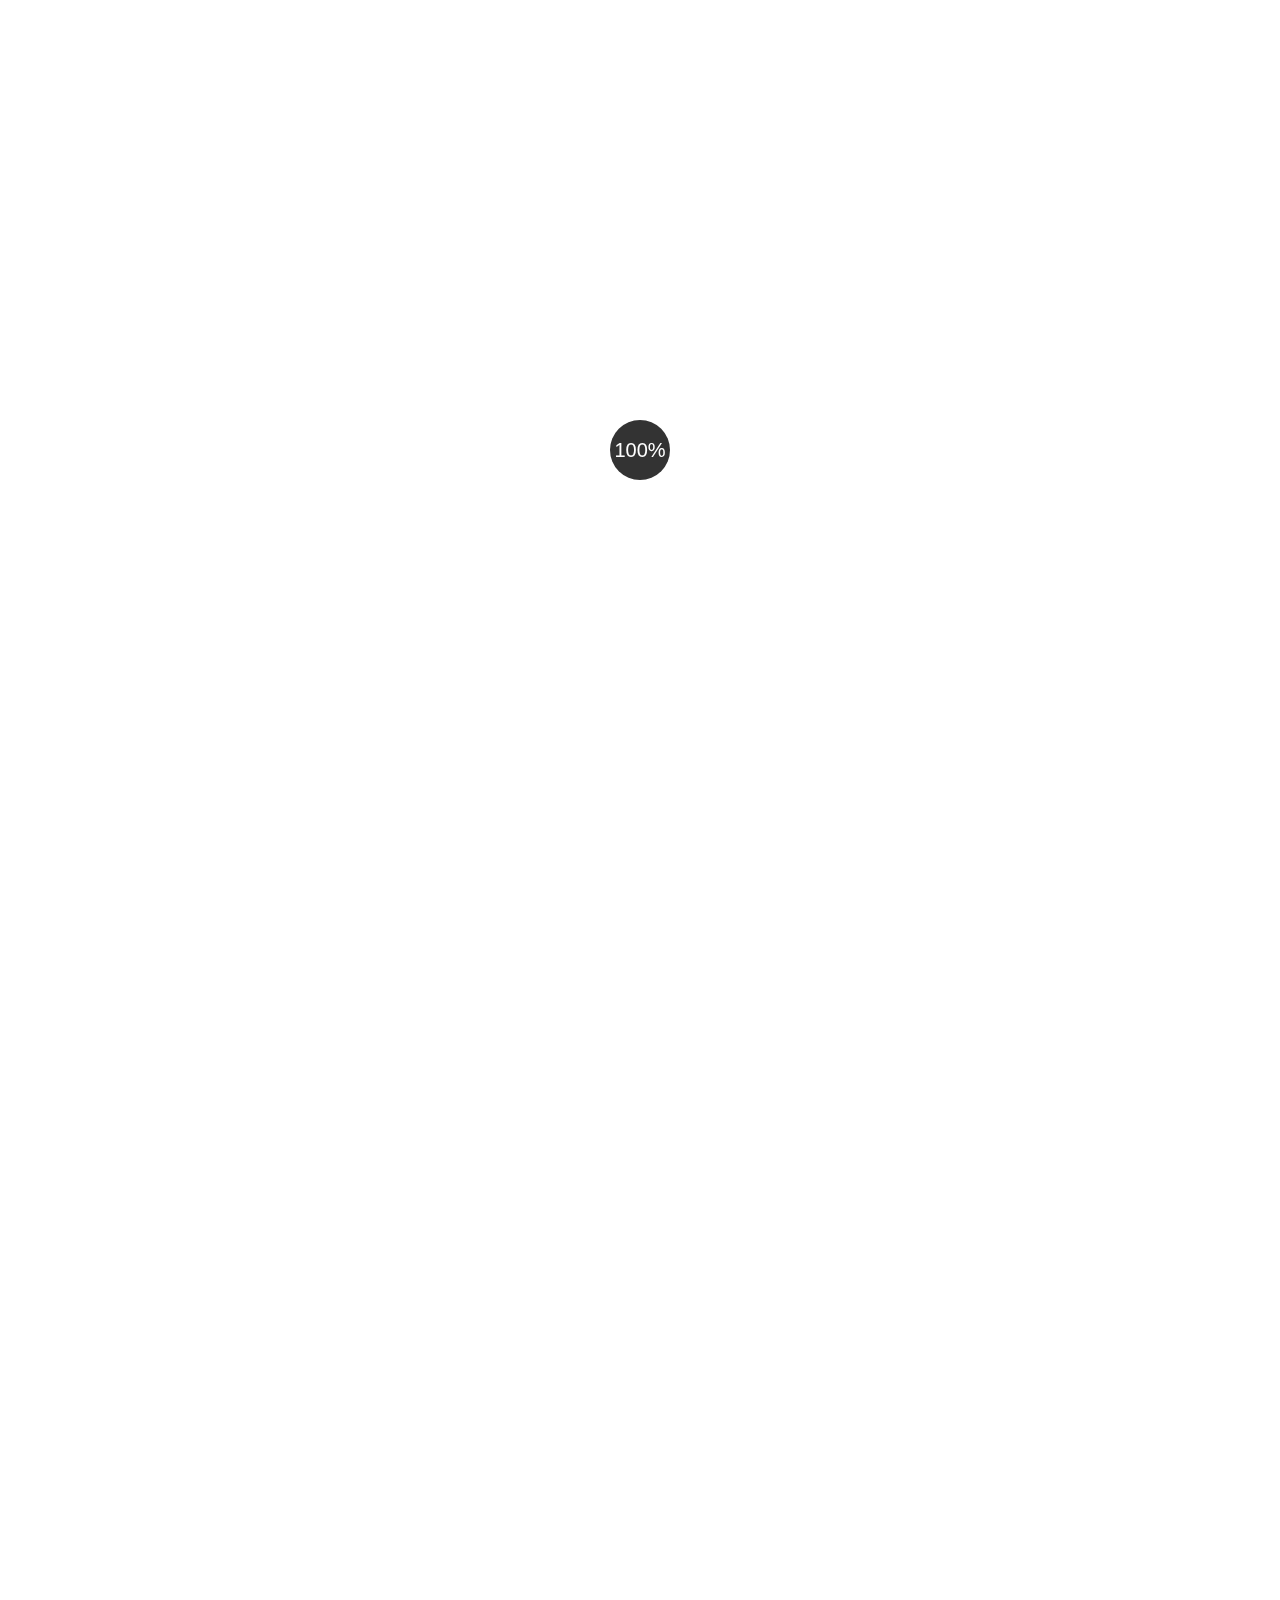
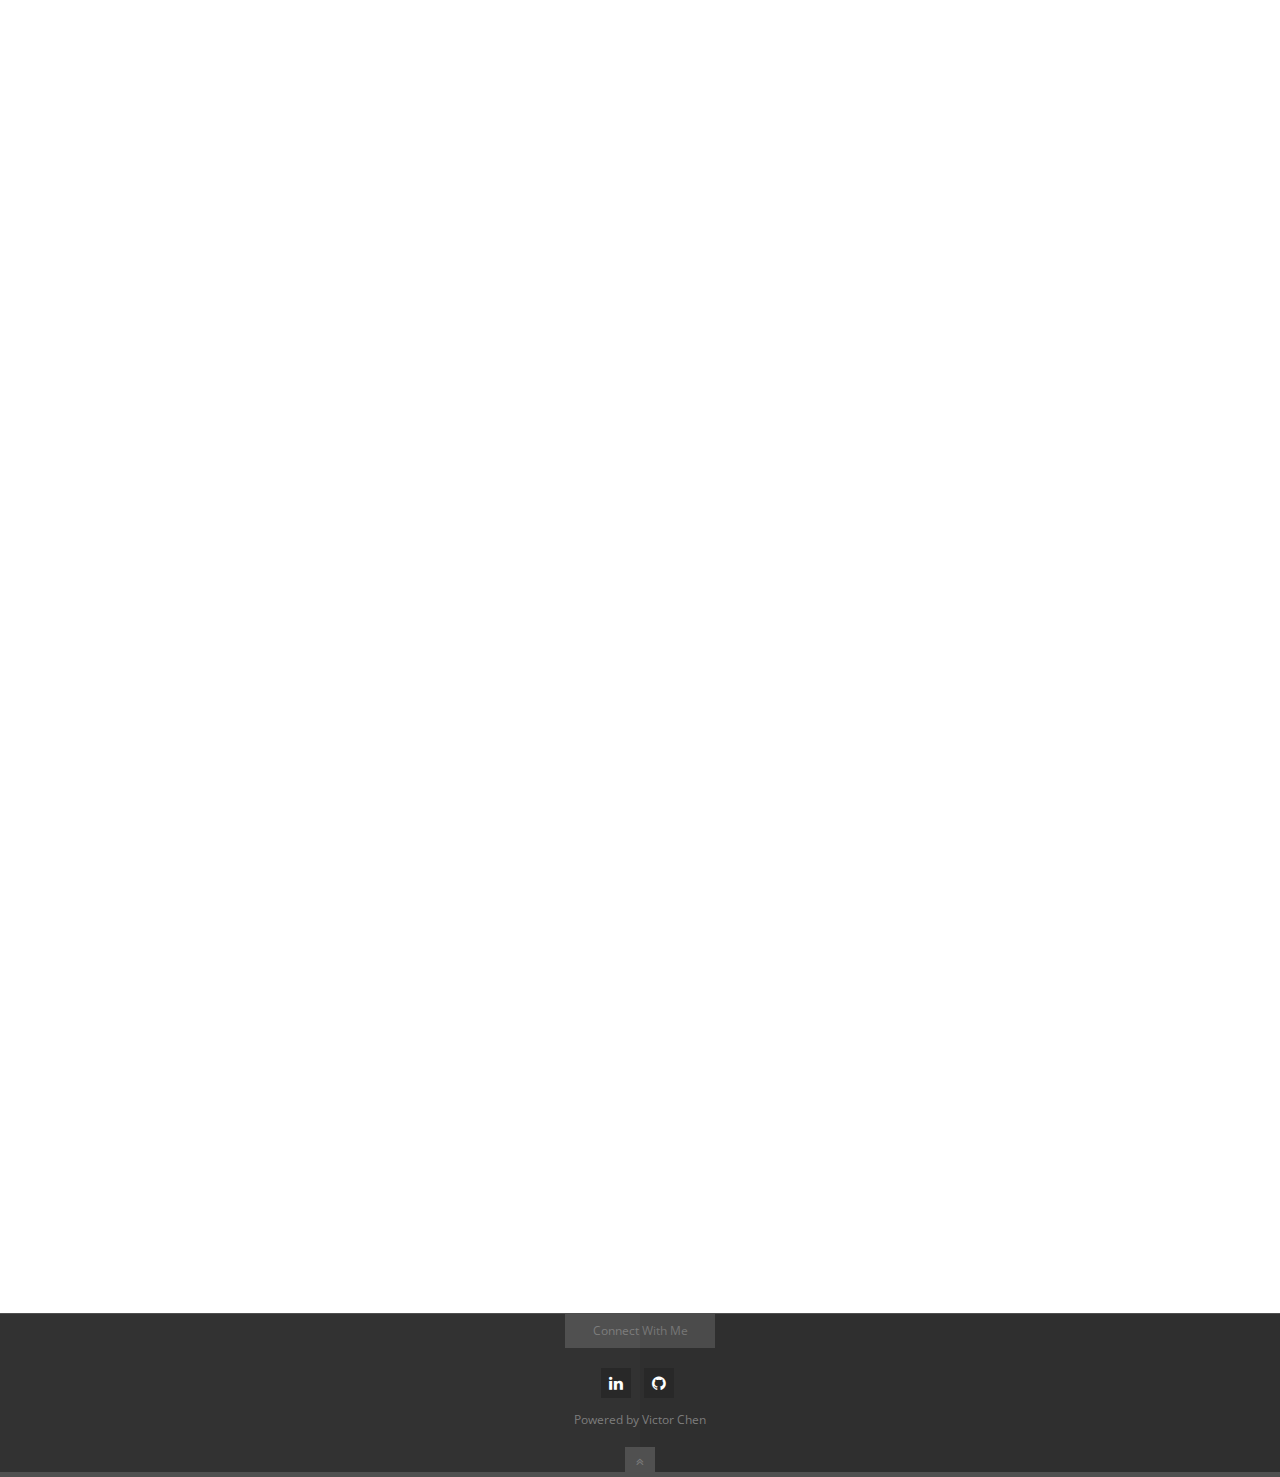
==== commit e671be71: "add blog posts" ====
--- a/index.html
+++ b/index.html
@@ -175,7 +175,7 @@
               <div class="inner-text">
                 <h3 class="color-dark no-margin-top">Hello There!</h3>
 
-                <p><span>I have 7 years of work experience in&nbsp;</span><strong>User experience design</strong><span>&nbsp;and 8 years of work experience in&nbsp;</span><strong>Software engineering</strong><span>&nbsp;(Android, React, NodeJs, etc) for multiple different companies from different industries.</span></p>
+                <p><span>I have 8 years of work experience in&nbsp;</span><strong>User experience design</strong><span>&nbsp;and 8 years of work experience in&nbsp;</span><strong>Software engineering</strong><span>&nbsp;(Android, React, NodeJs, etc) for multiple different companies from different industries.</span></p>
                 
                 <p><span>I'm an advocate of&nbsp;</span><strong>User Center Design</strong><span >. My design process includes end-to-end product design activities. I will conduct&nbsp;</span><strong>user interviews</strong><span>&nbsp;and&nbsp;</span><strong>shadow the user</strong><span>&nbsp;to emphasize the users' pain points. I will create&nbsp;</span><strong>personas and journey maps</strong><span>&nbsp;to identify the top problem statement the team should focus on. I will host&nbsp;</span><strong>ideation sessions</strong><span>&nbsp;to explore all possible ideas with the whole product and engineering team. I will create&nbsp;</span><strong>LoFi or HiFi prototype</strong><span>&nbsp;based on the converged ideas to get alignment with the team. And I will conduct&nbsp;</span><strong>usability testings or run A/B testing</strong><span>&nbsp;with the real user to validate the designs or hypotheses we had.</span></p>
                 
@@ -396,6 +396,97 @@
       </section> -->
       <!--END DESIGN PROCESS-->
 
+      <!-- Blog -->
+      <section id="blog" class="block-section">
+        <!-- TITLE PAGE -->
+        <div class=" shape-bottom">
+          <div class="bg-secondary block-title">
+            <div class="container">
+              <h2 class="text-uppercase color-dark text-bold no-margin">Blog Post</h2>
+              <div class="title-icon"> <i class="fa fa-inbox"></i> </div>
+            </div>
+          </div>
+        </div><!-- END TITLE PAGE -->
+
+
+        <div class="block-page" >
+          <div class="container-medium">
+            <!-- LIST BLOG-->
+            <ul class="list-unstyled list-blog">
+              <!-- Image Left Blog-->
+              <li>
+                <div class="clearfix box-blog">
+                    <div class="blog-bg" data-holdbg="https://miro.medium.com/v2/resize:fit:4800/format:webp/1*bB9XfsJgNZDzC-xKFo6TDQ.png" >&nbsp;
+                  </div>
+                  <div class="blog-content">
+                    <h5 class="text-uppercase color-dark text-bold">Storytelling Product Vision</h5>
+                    <div class="post-meta font-alt">
+                      <span><i class="fa fa-calendar"></i> 10th May 2023</span>
+                      <span><i class="fa fa-link"></i>Medium</span>
+                      <span><i class="fa fa-folder-o"></i>Vision & Strategy</span>
+                    </div>
+                    <p>It’s not easy to communicate your product vision with your team and leadership, and it’s even harder to get the team aligned on the vision and hope they can refer to it while making product decisions. In this article, I will share how I use storytelling to communicate product vision, keeping the team aligned and focused.</p>
+                    <a href="https://medium.com/building-freshbooks/use-the-vision-storyboard-to-keep-the-product-team-aligned-and-focused-part-1-bc094de38ba1" class="btn btn-xs btn-flat-solid primary-btn">Read More</a>
+                  </div>
+                </div>
+              </li>
+              <!-- Image Right Blog-->
+              <li>
+                <div class="clearfix box-blog">
+                  <div class="blog-bg" data-holdbg="https://miro.medium.com/v2/resize:fit:640/0*xntjmtXiRftdvoYR" >&nbsp;
+                  </div>
+                  <div class="blog-content">
+                    <h5 class="text-uppercase color-dark text-bold">The UX of water faucets</h5>
+                    <div class="post-meta font-alt">
+                      <span><i class="fa fa-calendar"></i> 7th Aug 2022</span>
+                      <span><i class="fa fa-link"></i>Medium</span>
+                      <span><i class="fa fa-folder-o"></i>UX Principle</span>
+                    </div>
+                    <p>As a former engineer turned Product Designer, I want to emphasize that we shouldn’t leave a system’s complexity to the end-user. The whole product team, including engineers, product designers and product managers, should work together to hide the system’s complexity and make the product easier to use for the end-user.</p>
+                    <a href="https://medium.com/building-freshbooks/water-faucets-in-the-uk-hide-system-complexity-from-the-user-89656a68c02d" class="btn btn-xs btn-flat-solid primary-btn">Read More</a>
+                  </div>
+                </div>
+              </li>
+              <!-- <li>
+                <div class="clearfix box-blog">
+                  <div class="blog-bg" data-holdbg="assets/theme/images/blog/3.jpg">&nbsp;
+                    <div  class="blog-ic"><i class="fa fa-picture-o"></i></div>
+                  </div>
+                  <div class="blog-content">
+                    <h5 class="text-uppercase color-dark text-bold">产品设计的内功与底层逻辑</h5>
+                    <div class="post-meta font-alt">
+                      <span><i class="fa fa-calendar"></i> 19th May 2014</span>
+                      <span><i class="fa fa-user"></i> Jack</span>
+                      <span><i class="fa fa-folder-o"></i> News</span>
+                    </div>
+                    <p>Lorem ipsum dolor sit amet, consectetur adipisicing elit, sed do eiusmod tempor incididunt ut labore et dolore magna aliqua.Lorem ipsum dolor sit amet, consectetur adipisicing elit, sed do eiusmod tempor incididunt ut labore et dolore magna aliqua.</p>
+                    <a href="blog-detail.html" class="btn btn-xs btn-flat-solid primary-btn">Read More</a>
+                  </div>
+                </div>
+              </li> -->
+              <!-- <li>
+                <div class="clearfix box-blog">
+                  <div class="blog-bg" data-holdbg="assets/theme/images/blog/4.jpg" >&nbsp;
+                    <div  class="blog-ic"><i class="fa fa-camera-retro"></i></div>
+                  </div>
+                  <div class="blog-content">
+                    <h5 class="text-uppercase color-dark text-bold">Title BLog Goes Here.</h5>
+                    <div class="post-meta font-alt">
+                      <span><i class="fa fa-calendar"></i> 19th May 2014</span>
+                      <span><i class="fa fa-user"></i> Jack</span>
+                      <span><i class="fa fa-folder-o"></i> News</span>
+                    </div>
+                    <p>Lorem ipsum dolor sit amet, consectetur adipisicing elit, sed do eiusmod tempor incididunt ut labore et dolore magna aliqua.Lorem ipsum dolor sit amet, consectetur adipisicing elit, sed do eiusmod tempor incididunt ut labore et dolore magna aliqua.</p>
+                    <a href="blog-detail.html" class="btn btn-xs btn-flat-solid primary-btn">Read More</a>
+                  </div>
+                </div>
+              </li> -->
+            </ul><!-- END LIST BLOG--> 
+          </div>
+        </div>
+      </section>
+      <!-- END Blog -->
+
       <!-- RESUME -->
       <section id="resume" class="block-section">
         
@@ -620,13 +711,14 @@
     </div><!--End wrapper page-->
 
     <!-- Global site tag (gtag.js) - Google Analytics -->
-    <script async src="https://www.googletagmanager.com/gtag/js?id=UA-81886809-3"></script>
+    <!-- Google tag (gtag.js) -->
+    <script async src="https://www.googletagmanager.com/gtag/js?id=G-6BGT5C8EXY"></script>
     <script>
       window.dataLayer = window.dataLayer || [];
       function gtag(){dataLayer.push(arguments);}
       gtag('js', new Date());
 
-      gtag('config', 'UA-81886809-3');
+      gtag('config', 'G-6BGT5C8EXY');
     </script>
 
 
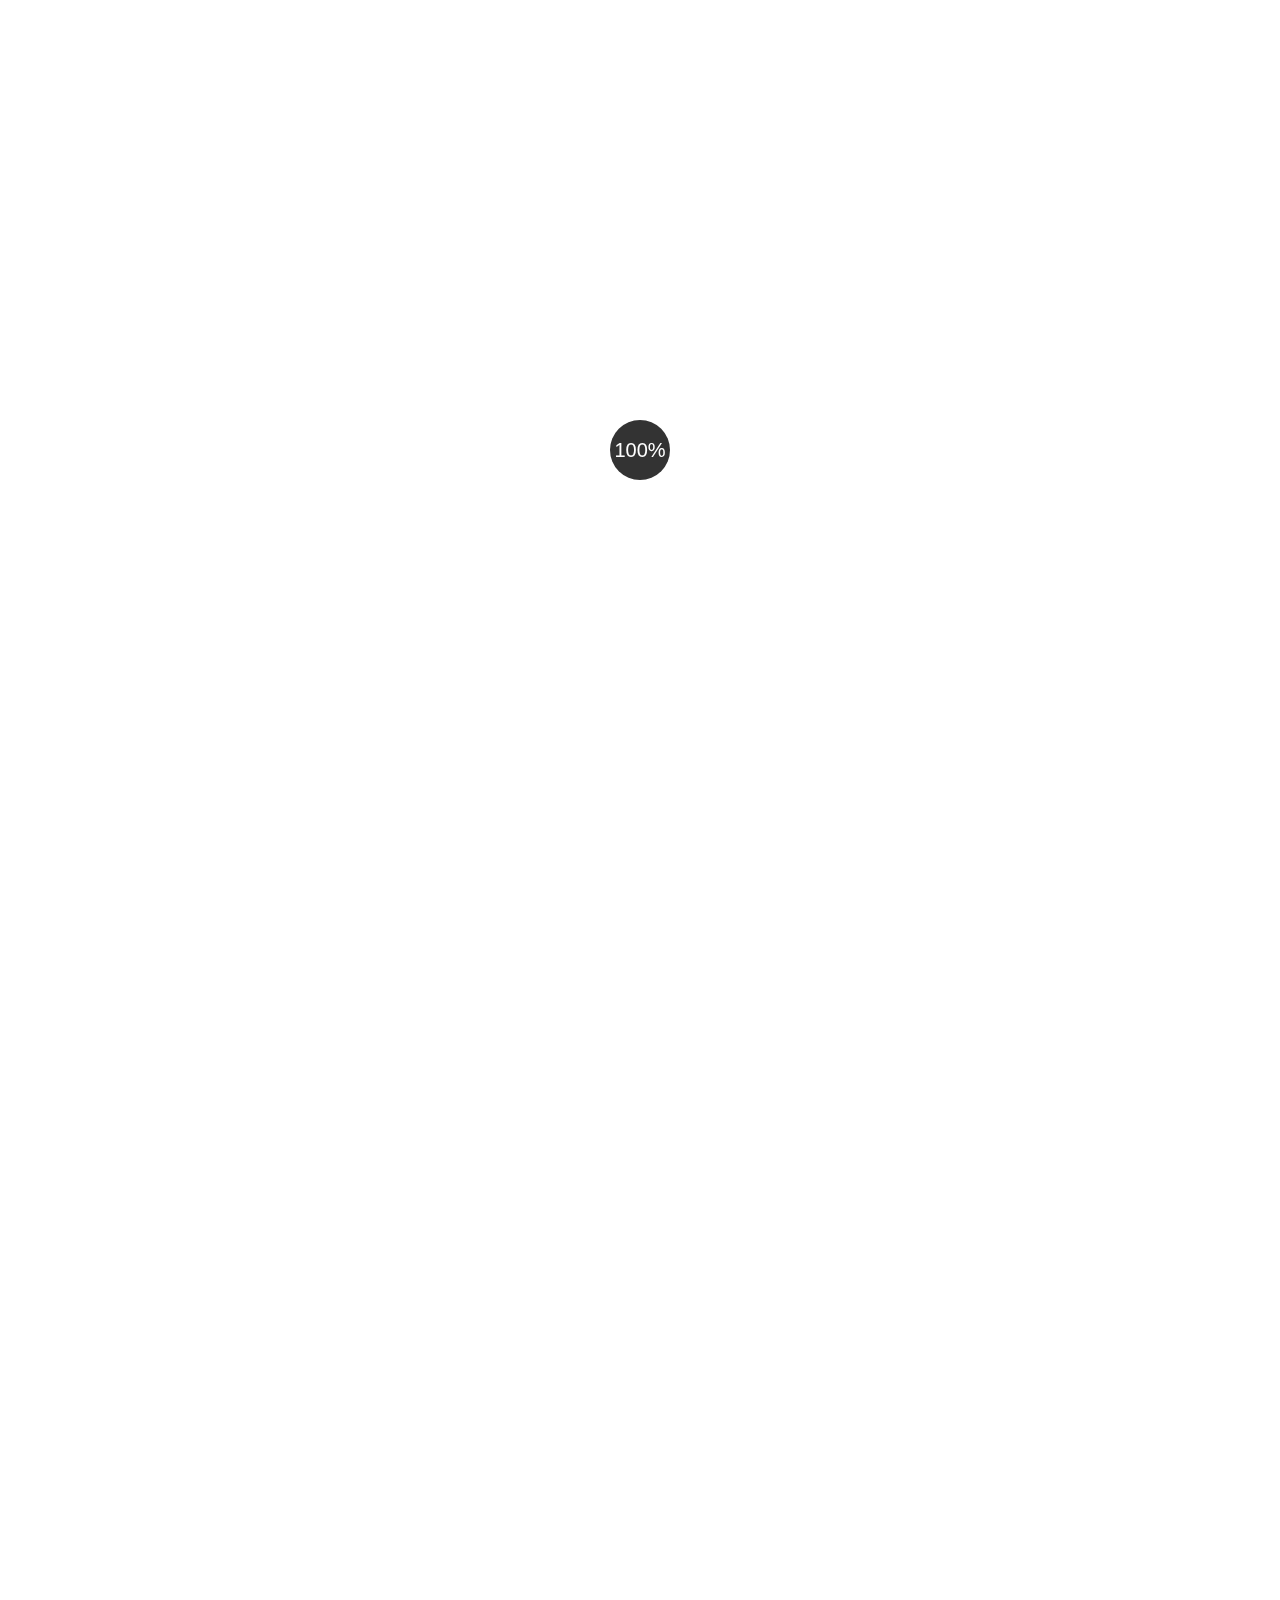
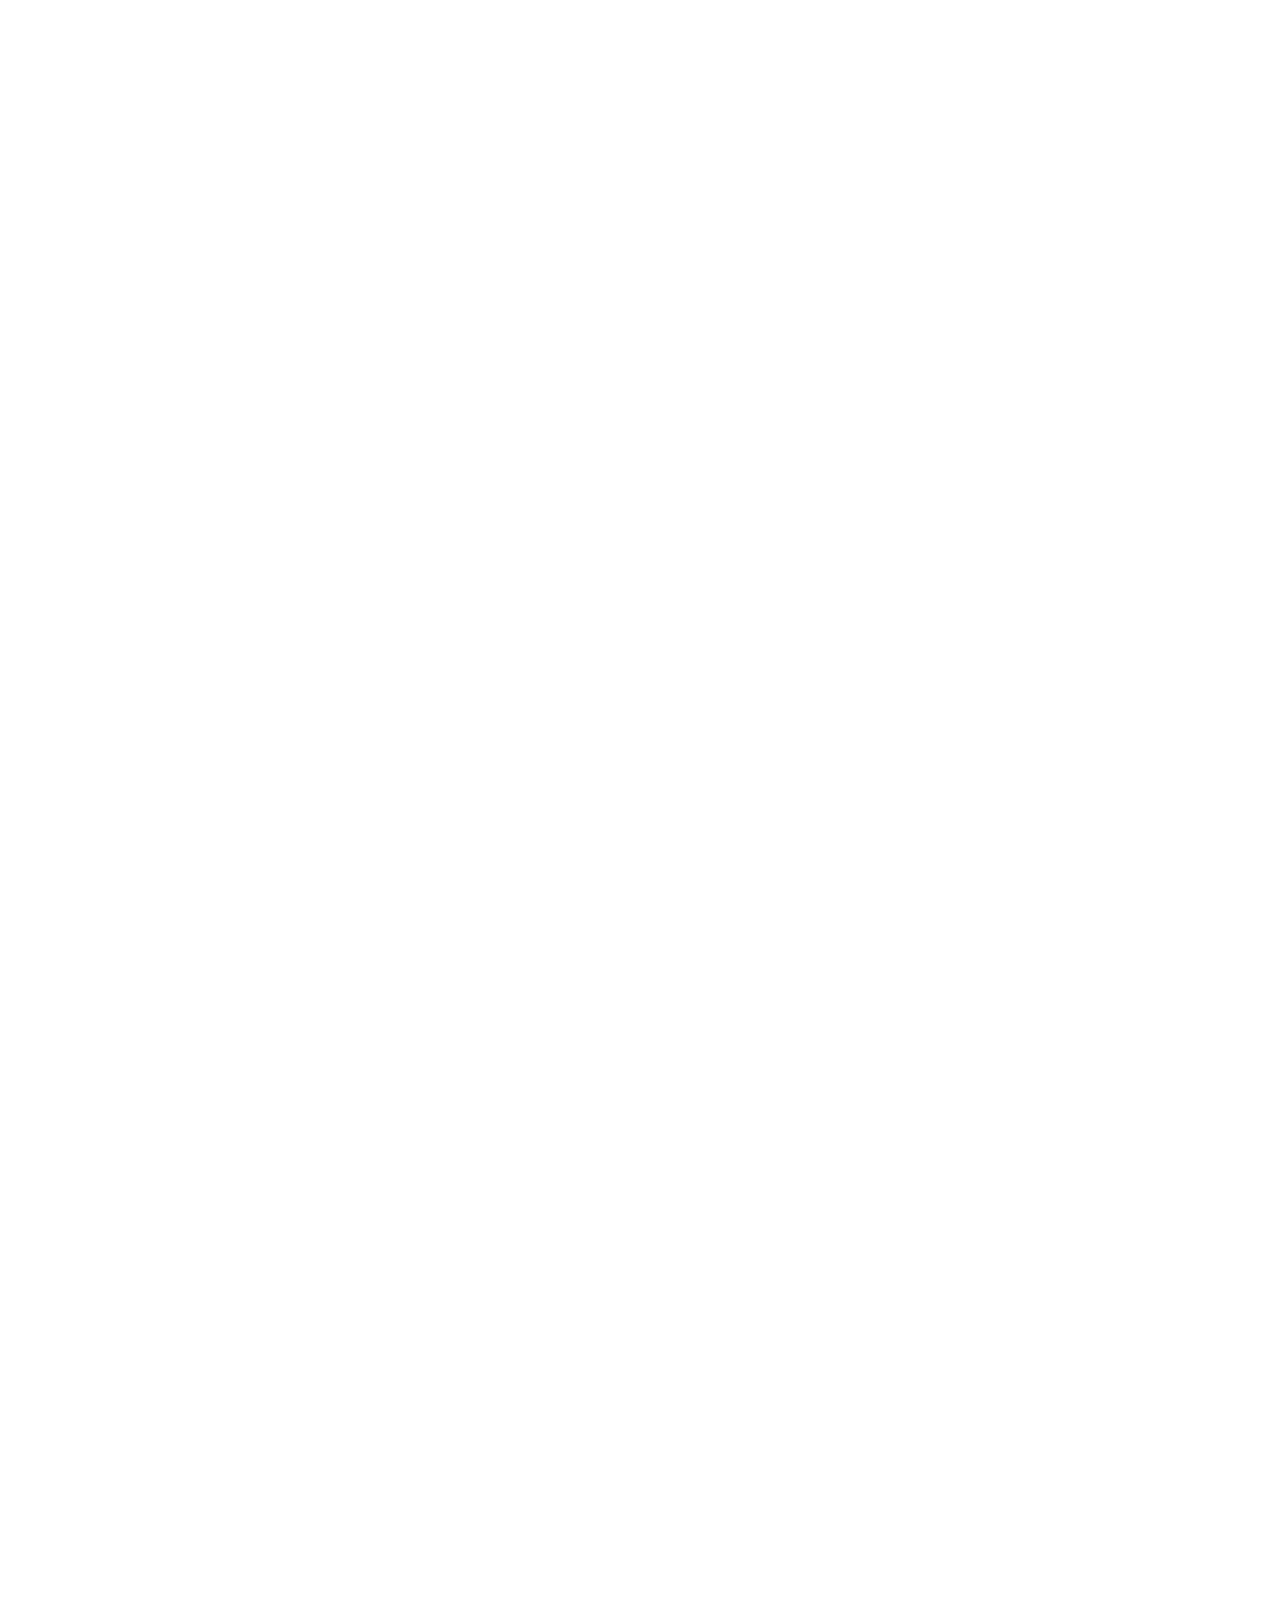
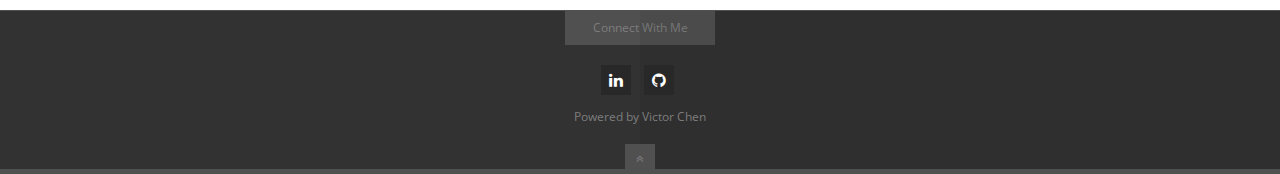
==== commit abfa7a8f: "add new blog post" ====
--- a/index.html
+++ b/index.html
@@ -243,12 +243,12 @@
                 </div>
               </div> -->
               <div class="col-md-4 col-sm-6">
-                <a href="https://drive.google.com/file/d/1ajoTFhWqE8AbmEjisL3Iurp1pdLZ_-n3/view" target="_blank">
+                <a href="https://drive.google.com/file/d/1-n4OByCOzcSYtilgDZV6UPS3DB-r4Eui/view?usp=sharing" target="_blank">
                   <div class="box-work">
                     <div class="work-preview">
                       <img src="assets/theme/images/portfolio/freshbooks_promo.png" alt="">
                       <div class="hover">
-                        <a href="https://drive.google.com/file/d/1ajoTFhWqE8AbmEjisL3Iurp1pdLZ_-n3/view" class="project-title" target="_blank">FreshBooks App Store</a>
+                        <a href="https://drive.google.com/file/d/1-n4OByCOzcSYtilgDZV6UPS3DB-r4Eui/view?usp=sharing" class="project-title" target="_blank">FreshBooks App Store</a>
                       </div>
                     </div>
                   </div>
@@ -413,11 +413,32 @@
           <div class="container-medium">
             <!-- LIST BLOG-->
             <ul class="list-unstyled list-blog">
+              <!-- Image Right Blog-->
+              <li>
+                <div class="clearfix box-blog">
+                  <a href="https://medium.com/building-freshbooks/continuous-interview-how-we-do-it-at-freshbooks-bd3eee6bf4">
+                    <div class="blog-bg" data-holdbg="https://miro.medium.com/v2/resize:fit:640/format:webp/0*YK9p6DjxgzerAZhi.png" >&nbsp;
+                    </div>
+                  </a>
+                  <div class="blog-content">
+                    <h5 class="text-uppercase color-dark text-bold">Continuous Interview</h5>
+                    <div class="post-meta font-alt">
+                      <span><i class="fa fa-calendar"></i> 10th Dec 2023</span>
+                      <span><i class="fa fa-link"></i>Medium</span>
+                      <span><i class="fa fa-folder-o"></i>User Research</span>
+                    </div>
+                    <p>Read on if you’re interested in waking up every Monday morning with a handful of interview sessions automagically booked in your calendar, with only one hour of setup work per month.</p>
+                    <a href="https://medium.com/building-freshbooks/continuous-interview-how-we-do-it-at-freshbooks-bd3eee6bf4" class="btn btn-xs btn-flat-solid primary-btn">Read More</a>
+                  </div>
+                </div>
+              </li>
               <!-- Image Left Blog-->
               <li>
                 <div class="clearfix box-blog">
+                  <a href="https://medium.com/building-freshbooks/use-the-vision-storyboard-to-keep-the-product-team-aligned-and-focused-part-1-bc094de38ba1">
                     <div class="blog-bg" data-holdbg="https://miro.medium.com/v2/resize:fit:4800/format:webp/1*bB9XfsJgNZDzC-xKFo6TDQ.png" >&nbsp;
-                  </div>
+                    </div>
+                  </a>
                   <div class="blog-content">
                     <h5 class="text-uppercase color-dark text-bold">Storytelling Product Vision</h5>
                     <div class="post-meta font-alt">
@@ -433,8 +454,10 @@
               <!-- Image Right Blog-->
               <li>
                 <div class="clearfix box-blog">
-                  <div class="blog-bg" data-holdbg="https://miro.medium.com/v2/resize:fit:640/0*xntjmtXiRftdvoYR" >&nbsp;
-                  </div>
+                  <a href="https://medium.com/building-freshbooks/water-faucets-in-the-uk-hide-system-complexity-from-the-user-89656a68c02d">
+                    <div class="blog-bg" data-holdbg="https://miro.medium.com/v2/resize:fit:640/0*xntjmtXiRftdvoYR" >&nbsp;
+                    </div>
+                  </a>
                   <div class="blog-content">
                     <h5 class="text-uppercase color-dark text-bold">The UX of water faucets</h5>
                     <div class="post-meta font-alt">
